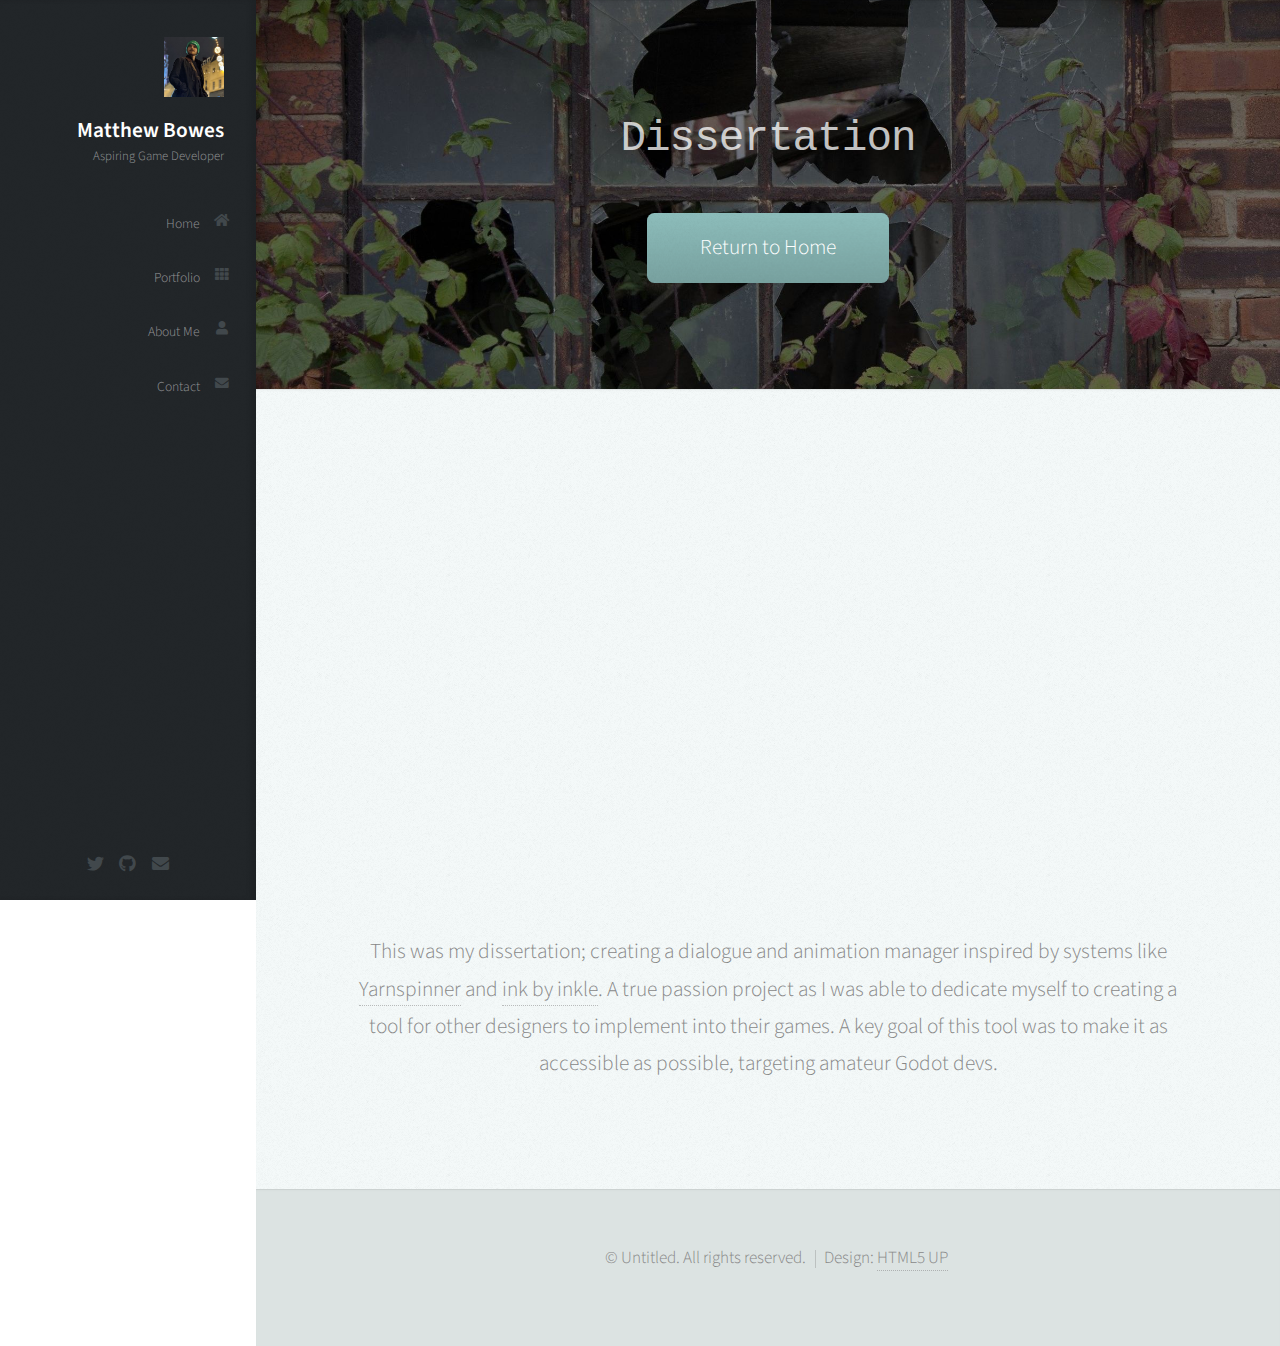
==== Dissertation.html @ f5d25d69 "Added Dissertation and Gamejam pages" ====
<!DOCTYPE HTML>
<!--
	Prologue by HTML5 UP
	html5up.net | @ajlkn
	Free for personal and commercial use under the CCA 3.0 license (html5up.net/license)
-->
<html>
	<head>
		<title>Prologue by HTML5 UP</title>
		<meta charset="utf-8" />
		<meta name="viewport" content="width=device-width, initial-scale=1, user-scalable=no" />
		<link rel="stylesheet" href="assets/css/main.css" />
	</head>
	<body class="is-preload">

		<!-- Header -->
			<div id="header">

				<div class="top">

					<!-- Logo -->
						<div id="logo">
							<span class="image avatar"><img src="images/avatar2.jpg" alt="" /></span>
							<h1 id="title">Matthew Bowes</h1>
							<p>Aspiring Game Developer</p>
						</div>

					<!-- Nav -->
						<nav id="nav">
							<ul>
								<li><a href="index.html" id="top-link"><span class="icon solid fa-home">Home</span></a></li>
								<li><a href="index.html#portfolio" id="portfolio-link"><span class="icon solid fa-th">Portfolio</span></a></li>
								<li><a href="index.html#about" id="about-link"><span class="icon solid fa-user">About Me</span></a></li>
								<li><a href="index.html#contact" id="contact-link"><span class="icon solid fa-envelope">Contact</span></a></li>
							</ul>
						</nav>

				</div>

				<div class="bottom">

					<!-- Social Icons -->
						<ul class="icons">
							<li><a href="https://twitter.com/MattBowes_dev" class="icon brands fa-twitter"><span class="label">Twitter</span></a></li>
							<li><a href="https://github.com/Xenntric" class="icon brands fa-github"><span class="label">Github</span></a></li>
							<li><a href="#contact" class="icon solid fa-envelope"><span class="label">Email</span></a></li>
						</ul>

				</div>

			</div>

		<!-- Main -->
			<div id="main">

				<!-- Intro -->
					<section id="top" class="one dark cover">
						<div class="container">
							
							<header>
								<h2 class="alt">Dissertation</h2>
							</header>
							
							<footer><a href="index.html" class="button">Return to Home</a></footer>

						</div>
					</section>

				<!-- Portfolio -->
					<section id="portfolio" class="two">
						<div class="container">
							<!--
							<header>
								<h2>Portfolio</h2>
							</header>
							-->

							<section id="about" class="three">
								<div class="container">
	
									<!--<a class="image centered"> <img src="images/Dissertation.gif" alt="" /></a>-->
									<div class="youtube-video-container"><iframe src="https://www.youtube.com/embed/N8yoUwoDqts" title="YouTube video player" frameborder="0" allow="accelerometer; autoplay; clipboard-write; encrypted-media; gyroscope; picture-in-picture" allowfullscreen></iframe></div>
									<p>
										This was my dissertation; creating a dialogue and animation manager inspired by systems like 
										<a href="https://yarnspinner.dev">Yarnspinner</a> and <a href="https://www.inklestudios.com/ink/">ink by inkle</a>.
										A true passion project as I was able to dedicate myself to creating a tool for other designers to implement into their games. 
										A key goal of this tool was to make it as accessible as possible, targeting amateur Godot devs.
									</p>
		
								</div>
							</section>
							
							<!--
							<div class="row">
								<div class="col-4 col-12-mobile">
									<article class="item">
										<a href="#" class="image fit"><img src="images/Dissertation.gif" alt="" /></a>
										<header>
											<h3>Dissertation Project</h3>
										</header>
									</article>
									<article class="item">
										<a href="#" class="image fit"><img src="images/Outline.gif" alt="" /></a>
										<header>
											<h3>Train Ride</h3>
										</header>
									</article>
								</div>
								<div class="col-4 col-12-mobile">
									<article class="item">
										<a href="#" class="image fit"><img src="images/mushroomGrow.gif" alt="" /></a>
										<header>
											<h3>Procedural Mushroom Generation</h3>
										</header>
									</article>
									<article class="item">
										<a href="#" class="image fit"><img src="images/Game Jams.gif" alt="" /></a>
										<header>
											<h3>Game Jams</h3>
										</header>
									</article>
								</div>
								<div class="col-4 col-12-mobile">
									<article class="item">
										<a href="#" class="image fit"><img src="images/KojimaWars.gif" alt="" /></a>
										<header>
											<h3>Kojima Wars</h3>
										</header>
									</article>
									<article class="item">
										<a href="#" class="image fit"><img src="images/WIPs.gif" alt="" /></a>
										<header>
											<h3>Works in Progress</h3>
										</header>
									</article>
								</div>
							</div>
							-->
						</div>
					</section>

				<!-- About Me 
					<section id="about" class="three">
						<div class="container">

							<header>
								<h2>About Me</h2>
							</header>

							<a href="#" class="image featured"><img src="images/feature.jpg" alt="" /></a>

							<p>Tincidunt eu elit diam magnis pretium accumsan etiam id urna. Ridiculus
							ultricies curae quis et rhoncus velit. Lobortis elementum aliquet nec vitae
							laoreet eget cubilia quam non etiam odio tincidunt montes. Elementum sem
							parturient nulla quam placerat viverra mauris non cum elit tempus ullamcorper
							dolor. Libero rutrum ut lacinia donec curae mus vel quisque sociis nec
							ornare iaculis.</p>

						</div>
					</section>-->

				<!-- Contact 
					<section id="contact" class="four">
						<div class="container">

							<header>
								<h2>Contact</h2>
							</header>

							<p>If you're interested in contacting me, leave your name, email, and message below and I'll get back to you as soon as possible</p>

							<form method="post" action="#">
								<div class="row">
									<div class="col-6 col-12-mobile"><input type="text" name="name" placeholder="Name" /></div>
									<div class="col-6 col-12-mobile"><input type="text" name="email" placeholder="Email" /></div>
									<div class="col-12">
										<textarea name="message" placeholder="Message"></textarea>
									</div>
									<div class="col-12">
										<input type="submit" value="Send Message" />
									</div>
								</div>
							</form>

						</div>
					</section>-->

			</div>

		<!-- Footer -->
			<div id="footer">

				<!-- Copyright -->
					<ul class="copyright">
						<li>&copy; Untitled. All rights reserved.</li><li>Design: <a href="http://html5up.net">HTML5 UP</a></li>
					</ul>

			</div>

		<!-- Scripts -->
			<script src="assets/js/jquery.min.js"></script>
			<script src="assets/js/jquery.scrolly.min.js"></script>
			<script src="assets/js/jquery.scrollex.min.js"></script>
			<script src="assets/js/browser.min.js"></script>
			<script src="assets/js/breakpoints.min.js"></script>
			<script src="assets/js/util.js"></script>
			<script src="assets/js/main.js"></script>

	</body>
</html>
---- assets/css/main.css ----
@import url("fontawesome-all.min.css");
@import url("https://fonts.googleapis.com/css?family=Source+Sans+Pro:300,300italic,400,600");

/*
	Prologue by HTML5 UP
	html5up.net | @ajlkn
	Free for personal and commercial use under the CCA 3.0 license (html5up.net/license)
*/

html, body, div, span, applet, object,
iframe, h1, h2, h3, h4, h5, h6, p, blockquote,
pre, a, abbr, acronym, address, big, cite,
code, del, dfn, em, img, ins, kbd, q, s, samp,
small, strike, strong, sub, sup, tt, var, b,
u, i, center, dl, dt, dd, ol, ul, li, fieldset,
form, label, legend, table, caption, tbody,
tfoot, thead, tr, th, td, article, aside,
canvas, details, embed, figure, figcaption,
footer, header, hgroup, menu, nav, output, ruby,
section, summary, time, mark, audio, video {
	margin: 0;
	padding: 0;
	border: 0;
	font-size: 100%;
	font: inherit;
	vertical-align: baseline;}

article, aside, details, figcaption, figure,
footer, header, hgroup, menu, nav, section {
	display: block;}

body {
	line-height: 1;
}

ol, ul {
	list-style: none;
}

blockquote, q {
	quotes: none;
}

	blockquote:before, blockquote:after, q:before, q:after {
		content: '';
		content: none;
	}

table {
	border-collapse: collapse;
	border-spacing: 0;
}

body {
	-webkit-text-size-adjust: none;
}

mark {
	background-color: transparent;
	color: inherit;
}

input::-moz-focus-inner {
	border: 0;
	padding: 0;
}

input, select, textarea {
	-moz-appearance: none;
	-webkit-appearance: none;
	-ms-appearance: none;
	appearance: none;
}

/* Basic */

	html {
		box-sizing: border-box;
	}

	*, *:before, *:after {
		box-sizing: inherit;
	}

	body {
		background: #fff;
		font-family: 'Source Sans Pro', sans-serif;
		font-size: 19pt;
		font-weight: 300;
		line-height: 1.75em;
		color: #888;
	}

		body.is-preload *, body.is-preload *:before, body.is-preload *:after {
			-moz-animation: none !important;
			-webkit-animation: none !important;
			-ms-animation: none !important;
			animation: none !important;
			-moz-transition: none !important;
			-webkit-transition: none !important;
			-ms-transition: none !important;
			transition: none !important;
		}

	input, textarea, select {
		font-family: 'Source Sans Pro', sans-serif;
		font-size: 19pt;
		font-weight: 300;
		line-height: 1.75em;
		color: #888;
	}

	h1, h2, h3, h4, h5, h6 {
		font-weight: 300;
		color: #666;
		line-height: 1.5em;
	}

	h1 a, h2 a, h3 a, h4 a, h5 a, h6 a {
		color: inherit;
		text-decoration: none;
	}

		h1 a strong, h2 a strong, h3 a strong, h4 a strong, h5 a strong, h6 a strong {
			color: #333;
		}

	h2 {
		font-size: 2em;
		letter-spacing: -1px;
		color: #333;
	}

		h2.alt {
			font-family: 'Courier New', Courier, monospace;
			color: #888;
		}

			h2.alt strong {
				color: #666;
			}

	h3 {
		font-size: 1.5em;
	}

	header {
		margin: 0 0 2em 0;
	}

		header > p {
			margin: 1em 0 0 0;
		}

	footer {
		margin: 2em 0 0 0;
	}

	strong, b {
		font-weight: 300;
		color: #666;
	}

	em, i {
		font-style: italic;
	}

	a {
		text-decoration: none;
		color: inherit;
		border-bottom: dotted 1px rgba(128, 128, 128, 0.5);
		-moz-transition: color 0.35s ease-in-out, border-bottom-color 0.35s ease-in-out;
		-webkit-transition: color 0.35s ease-in-out, border-bottom-color 0.35s ease-in-out;
		-ms-transition: color 0.35s ease-in-out, border-bottom-color 0.35s ease-in-out;
		transition: color 0.35s ease-in-out, border-bottom-color 0.35s ease-in-out;
		outline: 0;
	}

		a:hover {
			color: #E27689;
			border-bottom-color: rgba(255, 255, 255, 0);
		}

	sub {
		position: relative;
		top: 0.5em;
		font-size: 0.8em;
	}

	sup {
		position: relative;
		top: -0.5em;
		font-size: 0.8em;
	}

	hr {
		border: 0;
		border-top: solid 1px #ddd;
	}

	blockquote {
		border-left: solid 0.5em #ddd;
		padding: 1em 0 1em 2em;
		font-style: italic;
	}

	p, ul, ol, dl, table {
		margin-bottom: 2em;
	}

	br.clear {
		clear: both;
	}

/* Container */

	.container {
		margin: 0 auto;
		max-width: 100%;
		width: 1400px;
	}

		@media screen and (min-width: 961px) and (max-width: 1880px) {

			.container {
				width: 1200px;
			}

		}

		@media screen and (min-width: 961px) and (max-width: 1620px) {

			.container {
				width: 960px;
			}

		}

		@media screen and (min-width: 961px) and (max-width: 1320px) {

			.container {
				width: 100%;
			}

		}

		@media screen and (max-width: 960px) {

			.container {
				width: 100%;
			}

		}

		@media screen and (max-width: 736px) {

			.container {
				width: 100%;
			}

		}

/* Row */

	.row {
		display: flex;
		flex-wrap: wrap;
		box-sizing: border-box;
		align-items: stretch;
	}

		.row > * {
			box-sizing: border-box;
		}

		.row.gtr-uniform > * > :last-child {
			margin-bottom: 0;
		}

		.row.aln-left {
			justify-content: flex-start;
		}

		.row.aln-center {
			justify-content: center;
		}

		.row.aln-right {
			justify-content: flex-end;
		}

		.row.aln-top {
			align-items: flex-start;
		}

		.row.aln-middle {
			align-items: center;
		}

		.row.aln-bottom {
			align-items: flex-end;
		}

		.row > .imp {
			order: -1;
		}

		.row > .col-1 {
			width: 8.33333%;
		}

		.row > .off-1 {
			margin-left: 8.33333%;
		}

		.row > .col-2 {
			width: 16.66667%;
		}

		.row > .off-2 {
			margin-left: 16.66667%;
		}

		.row > .col-3 {
			width: 25%;
		}

		.row > .off-3 {
			margin-left: 25%;
		}

		.row > .col-4 {
			width: 33.33333%;
		}

		.row > .off-4 {
			margin-left: 33.33333%;
		}

		.row > .col-5 {
			width: 41.66667%;
		}

		.row > .off-5 {
			margin-left: 41.66667%;
		}

		.row > .col-6 {
			width: 50%;
		}

		.row > .off-6 {
			margin-left: 50%;
		}

		.row > .col-7 {
			width: 58.33333%;
		}

		.row > .off-7 {
			margin-left: 58.33333%;
		}

		.row > .col-8 {
			width: 66.66667%;
		}

		.row > .off-8 {
			margin-left: 66.66667%;
		}

		.row > .col-9 {
			width: 75%;
		}

		.row > .off-9 {
			margin-left: 75%;
		}

		.row > .col-10 {
			width: 83.33333%;
		}

		.row > .off-10 {
			margin-left: 83.33333%;
		}

		.row > .col-11 {
			width: 91.66667%;
		}

		.row > .off-11 {
			margin-left: 91.66667%;
		}

		.row > .col-12 {
			width: 100%;
		}

		.row > .off-12 {
			margin-left: 100%;
		}

		.row.gtr-0 {
			margin-top: 0px;
			margin-left: 0px;
		}

			.row.gtr-0 > * {
				padding: 0px 0 0 0px;
			}

			.row.gtr-0.gtr-uniform {
				margin-top: 0px;
			}

				.row.gtr-0.gtr-uniform > * {
					padding-top: 0px;
				}

		.row.gtr-25 {
			margin-top: -10px;
			margin-left: -10px;
		}

			.row.gtr-25 > * {
				padding: 10px 0 0 10px;
			}

			.row.gtr-25.gtr-uniform {
				margin-top: -10px;
			}

				.row.gtr-25.gtr-uniform > * {
					padding-top: 10px;
				}

		.row.gtr-50 {
			margin-top: -20px;
			margin-left: -20px;
		}

			.row.gtr-50 > * {
				padding: 20px 0 0 20px;
			}

			.row.gtr-50.gtr-uniform {
				margin-top: -20px;
			}

				.row.gtr-50.gtr-uniform > * {
					padding-top: 20px;
				}

		.row {
			margin-top: -40px;
			margin-left: -40px;
		}

			.row > * {
				padding: 40px 0 0 40px;
			}

			.row.gtr-uniform {
				margin-top: -40px;
			}

				.row.gtr-uniform > * {
					padding-top: 40px;
				}

		.row.gtr-150 {
			margin-top: -60px;
			margin-left: -60px;
		}

			.row.gtr-150 > * {
				padding: 60px 0 0 60px;
			}

			.row.gtr-150.gtr-uniform {
				margin-top: -60px;
			}

				.row.gtr-150.gtr-uniform > * {
					padding-top: 60px;
				}

		.row.gtr-200 {
			margin-top: -80px;
			margin-left: -80px;
		}

			.row.gtr-200 > * {
				padding: 80px 0 0 80px;
			}

			.row.gtr-200.gtr-uniform {
				margin-top: -80px;
			}

				.row.gtr-200.gtr-uniform > * {
					padding-top: 80px;
				}

		@media screen and (min-width: 961px) and (max-width: 1880px) {

			.row {
				display: flex;
				flex-wrap: wrap;
				box-sizing: border-box;
				align-items: stretch;
			}

				.row > * {
					box-sizing: border-box;
				}

				.row.gtr-uniform > * > :last-child {
					margin-bottom: 0;
				}

				.row.aln-left {
					justify-content: flex-start;
				}

				.row.aln-center {
					justify-content: center;
				}

				.row.aln-right {
					justify-content: flex-end;
				}

				.row.aln-top {
					align-items: flex-start;
				}

				.row.aln-middle {
					align-items: center;
				}

				.row.aln-bottom {
					align-items: flex-end;
				}

				.row > .imp-wide {
					order: -1;
				}

				.row > .col-1-wide {
					width: 8.33333%;
				}

				.row > .off-1-wide {
					margin-left: 8.33333%;
				}

				.row > .col-2-wide {
					width: 16.66667%;
				}

				.row > .off-2-wide {
					margin-left: 16.66667%;
				}

				.row > .col-3-wide {
					width: 25%;
				}

				.row > .off-3-wide {
					margin-left: 25%;
				}

				.row > .col-4-wide {
					width: 33.33333%;
				}

				.row > .off-4-wide {
					margin-left: 33.33333%;
				}

				.row > .col-5-wide {
					width: 41.66667%;
				}

				.row > .off-5-wide {
					margin-left: 41.66667%;
				}

				.row > .col-6-wide {
					width: 50%;
				}

				.row > .off-6-wide {
					margin-left: 50%;
				}

				.row > .col-7-wide {
					width: 58.33333%;
				}

				.row > .off-7-wide {
					margin-left: 58.33333%;
				}

				.row > .col-8-wide {
					width: 66.66667%;
				}

				.row > .off-8-wide {
					margin-left: 66.66667%;
				}

				.row > .col-9-wide {
					width: 75%;
				}

				.row > .off-9-wide {
					margin-left: 75%;
				}

				.row > .col-10-wide {
					width: 83.33333%;
				}

				.row > .off-10-wide {
					margin-left: 83.33333%;
				}

				.row > .col-11-wide {
					width: 91.66667%;
				}

				.row > .off-11-wide {
					margin-left: 91.66667%;
				}

				.row > .col-12-wide {
					width: 100%;
				}

				.row > .off-12-wide {
					margin-left: 100%;
				}

				.row.gtr-0 {
					margin-top: 0px;
					margin-left: 0px;
				}

					.row.gtr-0 > * {
						padding: 0px 0 0 0px;
					}

					.row.gtr-0.gtr-uniform {
						margin-top: 0px;
					}

						.row.gtr-0.gtr-uniform > * {
							padding-top: 0px;
						}

				.row.gtr-25 {
					margin-top: -10px;
					margin-left: -10px;
				}

					.row.gtr-25 > * {
						padding: 10px 0 0 10px;
					}

					.row.gtr-25.gtr-uniform {
						margin-top: -10px;
					}

						.row.gtr-25.gtr-uniform > * {
							padding-top: 10px;
						}

				.row.gtr-50 {
					margin-top: -20px;
					margin-left: -20px;
				}

					.row.gtr-50 > * {
						padding: 20px 0 0 20px;
					}

					.row.gtr-50.gtr-uniform {
						margin-top: -20px;
					}

						.row.gtr-50.gtr-uniform > * {
							padding-top: 20px;
						}

				.row {
					margin-top: -40px;
					margin-left: -40px;
				}

					.row > * {
						padding: 40px 0 0 40px;
					}

					.row.gtr-uniform {
						margin-top: -40px;
					}

						.row.gtr-uniform > * {
							padding-top: 40px;
						}

				.row.gtr-150 {
					margin-top: -60px;
					margin-left: -60px;
				}

					.row.gtr-150 > * {
						padding: 60px 0 0 60px;
					}

					.row.gtr-150.gtr-uniform {
						margin-top: -60px;
					}

						.row.gtr-150.gtr-uniform > * {
							padding-top: 60px;
						}

				.row.gtr-200 {
					margin-top: -80px;
					margin-left: -80px;
				}

					.row.gtr-200 > * {
						padding: 80px 0 0 80px;
					}

					.row.gtr-200.gtr-uniform {
						margin-top: -80px;
					}

						.row.gtr-200.gtr-uniform > * {
							padding-top: 80px;
						}

		}

		@media screen and (min-width: 961px) and (max-width: 1620px) {

			.row {
				display: flex;
				flex-wrap: wrap;
				box-sizing: border-box;
				align-items: stretch;
			}

				.row > * {
					box-sizing: border-box;
				}

				.row.gtr-uniform > * > :last-child {
					margin-bottom: 0;
				}

				.row.aln-left {
					justify-content: flex-start;
				}

				.row.aln-center {
					justify-content: center;
				}

				.row.aln-right {
					justify-content: flex-end;
				}

				.row.aln-top {
					align-items: flex-start;
				}

				.row.aln-middle {
					align-items: center;
				}

				.row.aln-bottom {
					align-items: flex-end;
				}

				.row > .imp-normal {
					order: -1;
				}

				.row > .col-1-normal {
					width: 8.33333%;
				}

				.row > .off-1-normal {
					margin-left: 8.33333%;
				}

				.row > .col-2-normal {
					width: 16.66667%;
				}

				.row > .off-2-normal {
					margin-left: 16.66667%;
				}

				.row > .col-3-normal {
					width: 25%;
				}

				.row > .off-3-normal {
					margin-left: 25%;
				}

				.row > .col-4-normal {
					width: 33.33333%;
				}

				.row > .off-4-normal {
					margin-left: 33.33333%;
				}

				.row > .col-5-normal {
					width: 41.66667%;
				}

				.row > .off-5-normal {
					margin-left: 41.66667%;
				}

				.row > .col-6-normal {
					width: 50%;
				}

				.row > .off-6-normal {
					margin-left: 50%;
				}

				.row > .col-7-normal {
					width: 58.33333%;
				}

				.row > .off-7-normal {
					margin-left: 58.33333%;
				}

				.row > .col-8-normal {
					width: 66.66667%;
				}

				.row > .off-8-normal {
					margin-left: 66.66667%;
				}

				.row > .col-9-normal {
					width: 75%;
				}

				.row > .off-9-normal {
					margin-left: 75%;
				}

				.row > .col-10-normal {
					width: 83.33333%;
				}

				.row > .off-10-normal {
					margin-left: 83.33333%;
				}

				.row > .col-11-normal {
					width: 91.66667%;
				}

				.row > .off-11-normal {
					margin-left: 91.66667%;
				}

				.row > .col-12-normal {
					width: 100%;
				}

				.row > .off-12-normal {
					margin-left: 100%;
				}

				.row.gtr-0 {
					margin-top: 0px;
					margin-left: 0px;
				}

					.row.gtr-0 > * {
						padding: 0px 0 0 0px;
					}

					.row.gtr-0.gtr-uniform {
						margin-top: 0px;
					}

						.row.gtr-0.gtr-uniform > * {
							padding-top: 0px;
						}

				.row.gtr-25 {
					margin-top: -10px;
					margin-left: -10px;
				}

					.row.gtr-25 > * {
						padding: 10px 0 0 10px;
					}

					.row.gtr-25.gtr-uniform {
						margin-top: -10px;
					}

						.row.gtr-25.gtr-uniform > * {
							padding-top: 10px;
						}

				.row.gtr-50 {
					margin-top: -20px;
					margin-left: -20px;
				}

					.row.gtr-50 > * {
						padding: 20px 0 0 20px;
					}

					.row.gtr-50.gtr-uniform {
						margin-top: -20px;
					}

						.row.gtr-50.gtr-uniform > * {
							padding-top: 20px;
						}

				.row {
					margin-top: -40px;
					margin-left: -40px;
				}

					.row > * {
						padding: 40px 0 0 40px;
					}

					.row.gtr-uniform {
						margin-top: -40px;
					}

						.row.gtr-uniform > * {
							padding-top: 40px;
						}

				.row.gtr-150 {
					margin-top: -60px;
					margin-left: -60px;
				}

					.row.gtr-150 > * {
						padding: 60px 0 0 60px;
					}

					.row.gtr-150.gtr-uniform {
						margin-top: -60px;
					}

						.row.gtr-150.gtr-uniform > * {
							padding-top: 60px;
						}

				.row.gtr-200 {
					margin-top: -80px;
					margin-left: -80px;
				}

					.row.gtr-200 > * {
						padding: 80px 0 0 80px;
					}

					.row.gtr-200.gtr-uniform {
						margin-top: -80px;
					}

						.row.gtr-200.gtr-uniform > * {
							padding-top: 80px;
						}

		}

		@media screen and (min-width: 961px) and (max-width: 1320px) {

			.row {
				display: flex;
				flex-wrap: wrap;
				box-sizing: border-box;
				align-items: stretch;
			}

				.row > * {
					box-sizing: border-box;
				}

				.row.gtr-uniform > * > :last-child {
					margin-bottom: 0;
				}

				.row.aln-left {
					justify-content: flex-start;
				}

				.row.aln-center {
					justify-content: center;
				}

				.row.aln-right {
					justify-content: flex-end;
				}

				.row.aln-top {
					align-items: flex-start;
				}

				.row.aln-middle {
					align-items: center;
				}

				.row.aln-bottom {
					align-items: flex-end;
				}

				.row > .imp-narrow {
					order: -1;
				}

				.row > .col-1-narrow {
					width: 8.33333%;
				}

				.row > .off-1-narrow {
					margin-left: 8.33333%;
				}

				.row > .col-2-narrow {
					width: 16.66667%;
				}

				.row > .off-2-narrow {
					margin-left: 16.66667%;
				}

				.row > .col-3-narrow {
					width: 25%;
				}

				.row > .off-3-narrow {
					margin-left: 25%;
				}

				.row > .col-4-narrow {
					width: 33.33333%;
				}

				.row > .off-4-narrow {
					margin-left: 33.33333%;
				}

				.row > .col-5-narrow {
					width: 41.66667%;
				}

				.row > .off-5-narrow {
					margin-left: 41.66667%;
				}

				.row > .col-6-narrow {
					width: 50%;
				}

				.row > .off-6-narrow {
					margin-left: 50%;
				}

				.row > .col-7-narrow {
					width: 58.33333%;
				}

				.row > .off-7-narrow {
					margin-left: 58.33333%;
				}

				.row > .col-8-narrow {
					width: 66.66667%;
				}

				.row > .off-8-narrow {
					margin-left: 66.66667%;
				}

				.row > .col-9-narrow {
					width: 75%;
				}

				.row > .off-9-narrow {
					margin-left: 75%;
				}

				.row > .col-10-narrow {
					width: 83.33333%;
				}

				.row > .off-10-narrow {
					margin-left: 83.33333%;
				}

				.row > .col-11-narrow {
					width: 91.66667%;
				}

				.row > .off-11-narrow {
					margin-left: 91.66667%;
				}

				.row > .col-12-narrow {
					width: 100%;
				}

				.row > .off-12-narrow {
					margin-left: 100%;
				}

				.row.gtr-0 {
					margin-top: 0px;
					margin-left: 0px;
				}

					.row.gtr-0 > * {
						padding: 0px 0 0 0px;
					}

					.row.gtr-0.gtr-uniform {
						margin-top: 0px;
					}

						.row.gtr-0.gtr-uniform > * {
							padding-top: 0px;
						}

				.row.gtr-25 {
					margin-top: -5px;
					margin-left: -5px;
				}

					.row.gtr-25 > * {
						padding: 5px 0 0 5px;
					}

					.row.gtr-25.gtr-uniform {
						margin-top: -5px;
					}

						.row.gtr-25.gtr-uniform > * {
							padding-top: 5px;
						}

				.row.gtr-50 {
					margin-top: -10px;
					margin-left: -10px;
				}

					.row.gtr-50 > * {
						padding: 10px 0 0 10px;
					}

					.row.gtr-50.gtr-uniform {
						margin-top: -10px;
					}

						.row.gtr-50.gtr-uniform > * {
							padding-top: 10px;
						}

				.row {
					margin-top: -20px;
					margin-left: -20px;
				}

					.row > * {
						padding: 20px 0 0 20px;
					}

					.row.gtr-uniform {
						margin-top: -20px;
					}

						.row.gtr-uniform > * {
							padding-top: 20px;
						}

				.row.gtr-150 {
					margin-top: -30px;
					margin-left: -30px;
				}

					.row.gtr-150 > * {
						padding: 30px 0 0 30px;
					}

					.row.gtr-150.gtr-uniform {
						margin-top: -30px;
					}

						.row.gtr-150.gtr-uniform > * {
							padding-top: 30px;
						}

				.row.gtr-200 {
					margin-top: -40px;
					margin-left: -40px;
				}

					.row.gtr-200 > * {
						padding: 40px 0 0 40px;
					}

					.row.gtr-200.gtr-uniform {
						margin-top: -40px;
					}

						.row.gtr-200.gtr-uniform > * {
							padding-top: 40px;
						}

		}

		@media screen and (max-width: 960px) {

			.row {
				display: flex;
				flex-wrap: wrap;
				box-sizing: border-box;
				align-items: stretch;
			}

				.row > * {
					box-sizing: border-box;
				}

				.row.gtr-uniform > * > :last-child {
					margin-bottom: 0;
				}

				.row.aln-left {
					justify-content: flex-start;
				}

				.row.aln-center {
					justify-content: center;
				}

				.row.aln-right {
					justify-content: flex-end;
				}

				.row.aln-top {
					align-items: flex-start;
				}

				.row.aln-middle {
					align-items: center;
				}

				.row.aln-bottom {
					align-items: flex-end;
				}

				.row > .imp-narrower {
					order: -1;
				}

				.row > .col-1-narrower {
					width: 8.33333%;
				}

				.row > .off-1-narrower {
					margin-left: 8.33333%;
				}

				.row > .col-2-narrower {
					width: 16.66667%;
				}

				.row > .off-2-narrower {
					margin-left: 16.66667%;
				}

				.row > .col-3-narrower {
					width: 25%;
				}

				.row > .off-3-narrower {
					margin-left: 25%;
				}

				.row > .col-4-narrower {
					width: 33.33333%;
				}

				.row > .off-4-narrower {
					margin-left: 33.33333%;
				}

				.row > .col-5-narrower {
					width: 41.66667%;
				}

				.row > .off-5-narrower {
					margin-left: 41.66667%;
				}

				.row > .col-6-narrower {
					width: 50%;
				}

				.row > .off-6-narrower {
					margin-left: 50%;
				}

				.row > .col-7-narrower {
					width: 58.33333%;
				}

				.row > .off-7-narrower {
					margin-left: 58.33333%;
				}

				.row > .col-8-narrower {
					width: 66.66667%;
				}

				.row > .off-8-narrower {
					margin-left: 66.66667%;
				}

				.row > .col-9-narrower {
					width: 75%;
				}

				.row > .off-9-narrower {
					margin-left: 75%;
				}

				.row > .col-10-narrower {
					width: 83.33333%;
				}

				.row > .off-10-narrower {
					margin-left: 83.33333%;
				}

				.row > .col-11-narrower {
					width: 91.66667%;
				}

				.row > .off-11-narrower {
					margin-left: 91.66667%;
				}

				.row > .col-12-narrower {
					width: 100%;
				}

				.row > .off-12-narrower {
					margin-left: 100%;
				}

				.row.gtr-0 {
					margin-top: 0px;
					margin-left: 0px;
				}

					.row.gtr-0 > * {
						padding: 0px 0 0 0px;
					}

					.row.gtr-0.gtr-uniform {
						margin-top: 0px;
					}

						.row.gtr-0.gtr-uniform > * {
							padding-top: 0px;
						}

				.row.gtr-25 {
					margin-top: -5px;
					margin-left: -5px;
				}

					.row.gtr-25 > * {
						padding: 5px 0 0 5px;
					}

					.row.gtr-25.gtr-uniform {
						margin-top: -5px;
					}

						.row.gtr-25.gtr-uniform > * {
							padding-top: 5px;
						}

				.row.gtr-50 {
					margin-top: -10px;
					margin-left: -10px;
				}

					.row.gtr-50 > * {
						padding: 10px 0 0 10px;
					}

					.row.gtr-50.gtr-uniform {
						margin-top: -10px;
					}

						.row.gtr-50.gtr-uniform > * {
							padding-top: 10px;
						}

				.row {
					margin-top: -20px;
					margin-left: -20px;
				}

					.row > * {
						padding: 20px 0 0 20px;
					}

					.row.gtr-uniform {
						margin-top: -20px;
					}

						.row.gtr-uniform > * {
							padding-top: 20px;
						}

				.row.gtr-150 {
					margin-top: -30px;
					margin-left: -30px;
				}

					.row.gtr-150 > * {
						padding: 30px 0 0 30px;
					}

					.row.gtr-150.gtr-uniform {
						margin-top: -30px;
					}

						.row.gtr-150.gtr-uniform > * {
							padding-top: 30px;
						}

				.row.gtr-200 {
					margin-top: -40px;
					margin-left: -40px;
				}

					.row.gtr-200 > * {
						padding: 40px 0 0 40px;
					}

					.row.gtr-200.gtr-uniform {
						margin-top: -40px;
					}

						.row.gtr-200.gtr-uniform > * {
							padding-top: 40px;
						}

		}

		@media screen and (max-width: 736px) {

			.row {
				display: flex;
				flex-wrap: wrap;
				box-sizing: border-box;
				align-items: stretch;
			}

				.row > * {
					box-sizing: border-box;
				}

				.row.gtr-uniform > * > :last-child {
					margin-bottom: 0;
				}

				.row.aln-left {
					justify-content: flex-start;
				}

				.row.aln-center {
					justify-content: center;
				}

				.row.aln-right {
					justify-content: flex-end;
				}

				.row.aln-top {
					align-items: flex-start;
				}

				.row.aln-middle {
					align-items: center;
				}

				.row.aln-bottom {
					align-items: flex-end;
				}

				.row > .imp-mobile {
					order: -1;
				}

				.row > .col-1-mobile {
					width: 8.33333%;
				}

				.row > .off-1-mobile {
					margin-left: 8.33333%;
				}

				.row > .col-2-mobile {
					width: 16.66667%;
				}

				.row > .off-2-mobile {
					margin-left: 16.66667%;
				}

				.row > .col-3-mobile {
					width: 25%;
				}

				.row > .off-3-mobile {
					margin-left: 25%;
				}

				.row > .col-4-mobile {
					width: 33.33333%;
				}

				.row > .off-4-mobile {
					margin-left: 33.33333%;
				}

				.row > .col-5-mobile {
					width: 41.66667%;
				}

				.row > .off-5-mobile {
					margin-left: 41.66667%;
				}

				.row > .col-6-mobile {
					width: 50%;
				}

				.row > .off-6-mobile {
					margin-left: 50%;
				}

				.row > .col-7-mobile {
					width: 58.33333%;
				}

				.row > .off-7-mobile {
					margin-left: 58.33333%;
				}

				.row > .col-8-mobile {
					width: 66.66667%;
				}

				.row > .off-8-mobile {
					margin-left: 66.66667%;
				}

				.row > .col-9-mobile {
					width: 75%;
				}

				.row > .off-9-mobile {
					margin-left: 75%;
				}

				.row > .col-10-mobile {
					width: 83.33333%;
				}

				.row > .off-10-mobile {
					margin-left: 83.33333%;
				}

				.row > .col-11-mobile {
					width: 91.66667%;
				}

				.row > .off-11-mobile {
					margin-left: 91.66667%;
				}

				.row > .col-12-mobile {
					width: 100%;
				}

				.row > .off-12-mobile {
					margin-left: 100%;
				}

				.row.gtr-0 {
					margin-top: 0px;
					margin-left: 0px;
				}

					.row.gtr-0 > * {
						padding: 0px 0 0 0px;
					}

					.row.gtr-0.gtr-uniform {
						margin-top: 0px;
					}

						.row.gtr-0.gtr-uniform > * {
							padding-top: 0px;
						}

				.row.gtr-25 {
					margin-top: -5px;
					margin-left: -5px;
				}

					.row.gtr-25 > * {
						padding: 5px 0 0 5px;
					}

					.row.gtr-25.gtr-uniform {
						margin-top: -5px;
					}

						.row.gtr-25.gtr-uniform > * {
							padding-top: 5px;
						}

				.row.gtr-50 {
					margin-top: -10px;
					margin-left: -10px;
				}

					.row.gtr-50 > * {
						padding: 10px 0 0 10px;
					}

					.row.gtr-50.gtr-uniform {
						margin-top: -10px;
					}

						.row.gtr-50.gtr-uniform > * {
							padding-top: 10px;
						}

				.row {
					margin-top: -20px;
					margin-left: -20px;
				}

					.row > * {
						padding: 20px 0 0 20px;
					}

					.row.gtr-uniform {
						margin-top: -20px;
					}

						.row.gtr-uniform > * {
							padding-top: 20px;
						}

				.row.gtr-150 {
					margin-top: -30px;
					margin-left: -30px;
				}

					.row.gtr-150 > * {
						padding: 30px 0 0 30px;
					}

					.row.gtr-150.gtr-uniform {
						margin-top: -30px;
					}

						.row.gtr-150.gtr-uniform > * {
							padding-top: 30px;
						}

				.row.gtr-200 {
					margin-top: -40px;
					margin-left: -40px;
				}

					.row.gtr-200 > * {
						padding: 40px 0 0 40px;
					}

					.row.gtr-200.gtr-uniform {
						margin-top: -40px;
					}

						.row.gtr-200.gtr-uniform > * {
							padding-top: 40px;
						}

		}

/* Sections/Article */

	section, article {
		margin-bottom: 3em;
	}

		section > :last-child,
		section > .container, section:last-child, article > :last-child,
		article > .container, article:last-child {
			margin-bottom: 0;
		}

		.row > section, .row > article {
			margin-bottom: 0;
		}

/* Image */

	.image {
		display: inline-block;
		border: 0;
	}

		.image img {
			display: block;
			width: 100%;
		}

		.image.avatar {
			width: 60px;
			height: 60px;
			background: #f00;
		}

			.image.avatar48 img {
				width: 48px;
				height: 48px;
			}

		.image.fit {
			display: block;
			width: 100%;
		}

		.image.featured {
			display: block;
			width: 100%;
			
			justify-content: center;
		}

		.image.left {
			float: left;
			margin: 0 2em 2em 0;
		}

		.image.centered {
			display: block;
			margin: 0 0 2em 0;
		}

			.image.centered img {
				margin: 0 auto;
				width: auto;
			}
		
/* Video */
	.youtube-video-container {
		position: relative;
		overflow: hidden;
		width: 100%;
	}
	
	.youtube-video-container::after {
		display: block;
		content: "";
		padding-top: 56.25%;
	}
	
	.youtube-video-container iframe {
		position: absolute;
		top: 0;
		left: 0;
		width: 100%;
		height: 100%;
	}

/* List */

	ul {
		list-style: disc;
		padding-left: 1em;
	}

		ul li {
			padding-left: 0.5em;
		}

	ol {
		list-style: decimal;
		padding-left: 1.25em;
	}

		ol li {
			padding-left: 0.25em;
		}

/* Icons */

	ul.icons {
		cursor: default;
		list-style: none;
		padding-left: 0;
	}

		ul.icons li {
			display: inline-block;
			padding-left: 0;
		}

		ul.icons a {
			display: inline-block;
			width: 2em;
			height: 2em;
			line-height: 2em;
			text-align: center;
			border: 0;
		}

/* Form */

	form label {
		display: block;
		text-align: left;
		margin-bottom: 0.5em;
	}

	form input[type="text"],
	form input[type="email"],
	form input[type="password"],
	form select,
	form textarea {
		position: relative;
		-webkit-appearance: none;
		display: block;
		border: 0;
		outline: 0;
		background: #fff;
		background: rgba(255, 255, 255, 0.75);
		width: 100%;
		border-radius: 0.35em;
		padding: 0.75em 1em 0.75em 1em;
		box-shadow: inset 0 0.1em 0.1em 0 rgba(0, 0, 0, 0.05);
		border: solid 1px rgba(0, 0, 0, 0.15);
		-moz-transition: all 0.35s ease-in-out;
		-webkit-transition: all 0.35s ease-in-out;
		-ms-transition: all 0.35s ease-in-out;
		transition: all 0.35s ease-in-out;
	}

		form input[type="text"]:focus,
		form input[type="email"]:focus,
		form input[type="password"]:focus,
		form select:focus,
		form textarea:focus {
			box-shadow: 0 0 2px 1px #8ebebc;
			background: #fff;
		}

	form input[type="text"],
	form input[type="email"],
	form input[type="password"],
	form select {
		line-height: 1.25em;
	}

	form textarea {
		min-height: 14em;
	}

	form ::-webkit-input-placeholder {
		color: #555 !important;
	}

	form :-moz-placeholder {
		color: #555 !important;
	}

	form ::-moz-placeholder {
		color: #555 !important;
	}

	form :-ms-input-placeholder {
		color: #555 !important;
	}

	form ::-moz-focus-inner {
		border: 0;
	}

/* Table */

	table {
		width: 100%;
		text-align: left;
	}

		table tbody tr:nth-child(2n+2) {
			background: #f4f4f4;
		}

		table td {
			padding: 0.5em 1em 0.5em 1em;
		}

		table th {
			text-align: left;
			padding: 0.5em 1em 0.5em 1em;
			color: #fff;
			background: #222729 url("images/overlay.png");
		}

		table thead {
			background: #444;
			color: #fff;
		}

		table tfoot {
			background: #eee;
		}

/* Button */

	input[type="button"],
	input[type="submit"],
	input[type="reset"],
	button,
	.button {
		position: relative;
		display: inline-block;
		border-radius: 0.35em;
		color: #fff !important;
		text-decoration: none;
		padding: 0.75em 2.5em 0.75em 2.5em;
		background-color: #8ebebc;
		border: 0;
		cursor: pointer;
		background-image: -moz-linear-gradient(top, rgba(0, 0, 0, 0), rgba(0, 0, 0, 0.15)), url("images/overlay.png");
		background-image: -webkit-linear-gradient(top, rgba(0, 0, 0, 0), rgba(0, 0, 0, 0.15)), url("images/overlay.png");
		background-image: -ms-linear-gradient(top, rgba(0, 0, 0, 0), rgba(0, 0, 0, 0.15)), url("images/overlay.png");
		background-image: linear-gradient(top, rgba(0, 0, 0, 0), rgba(0, 0, 0, 0.15)), url("images/overlay.png");
		-moz-transition: background-color 0.35s ease-in-out;
		-webkit-transition: background-color 0.35s ease-in-out;
		-ms-transition: background-color 0.35s ease-in-out;
		transition: background-color 0.35s ease-in-out;
	}

		input[type="button"]:hover,
		input[type="submit"]:hover,
		input[type="reset"]:hover,
		button:hover,
		.button:hover {
			background-color: #9ececc;
		}

		input[type="button"]:active,
		input[type="submit"]:active,
		input[type="reset"]:active,
		button:active,
		.button:active {
			background-color: #7eaeac;
		}

/* Item */

	.item {
		box-shadow: 0 0.05em 0.15em 0 rgba(0, 0, 0, 0.05);
		margin-bottom: 40px;
	}

		.item header {
			background: #fff;
			margin: 0;
			padding: 1em 0 1em 0;
			font-size: 0.8em;
		}

			.item header h3 {
				font-size: 1em;
			}

/* Icons */

	.icon {
		text-decoration: none;
		text-decoration: none;
	}

		.icon:before {
			-moz-osx-font-smoothing: grayscale;
			-webkit-font-smoothing: antialiased;
			display: inline-block;
			font-style: normal;
			font-variant: normal;
			text-rendering: auto;
			line-height: 1;
			text-transform: none !important;
			font-family: 'Font Awesome 5 Free';
			font-weight: 400;
		}

		.icon:before {
			line-height: inherit;
		}

		.icon > .label {
			display: none;
		}

		.icon.solid:before {
			font-weight: 900;
		}

		.icon.brands:before {
			font-family: 'Font Awesome 5 Brands';
		}

/* Header */

	#header {
		display: -moz-flex;
		display: -webkit-flex;
		display: -ms-flex;
		display: flex;
		
		-moz-flex-direction: column;
		-webkit-flex-direction: column;
		-ms-flex-direction: column;
		flex-direction: column;
		-moz-justify-content: space-between;
		-webkit-justify-content: space-between;
		-ms-justify-content: space-between;
		justify-content: space-between;
		background: #222629 url("images/overlay.png");
		box-shadow: inset -0.25em 0 0.25em 0 rgba(0, 0, 0, 0.1);
		color: #fff;
		height: 100%;
		left: 0;
		overflow-y: auto;
		position: fixed;
		text-align: right;
		top: 0;
		width: 375px;
	}

		#header .top {
			-moz-flex-grow: 1;
			-webkit-flex-grow: 1;
			-ms-flex-grow: 1;
			flex-grow: 1;
		}

		#header .bottom {
			-moz-flex-shrink: 0;
			-webkit-flex-shrink: 0;
			-ms-flex-shrink: 0;
			flex-shrink: 0;
			padding: 1.5em 0 0.75em 0;
		}

			#header .bottom > :last-child {
				margin-bottom: 0;
			}

		#header .icons {
			font-size: 0.8em;
			text-align: center;
		}

			#header .icons a {
				color: #41484c;
				-moz-transition: color 0.35s ease-in-out;
				-webkit-transition: color 0.35s ease-in-out;
				-ms-transition: color 0.35s ease-in-out;
				transition: color 0.35s ease-in-out;
			}

				#header .icons a:hover {
					color: #fff;
				}

	#logo {
		position: relative;
		margin: 1.75em 1.5em 1.5em 1.5em;
		min-height: 48px;
		cursor: default;
	}

		#logo h1 {
			position: relative;
			color: #fff;
			font-weight: 600;
			font-size: 1em;
			line-height: 1em;
		}

		#logo p {
			position: relative;
			display: block;
			font-size: 0.6em;
			color: rgba(255, 255, 255, 0.5);
			line-height: 1.25em;
			margin: 0.5em 0 0 0;
		}

		#logo .image {
			position: absolute;
			left: 0;
			top: 0;
		}

	#nav ul {
		list-style: none;
		padding-left: 0;
		margin-bottom: 0;
	}

		#nav ul li {
			padding-left: 0;
		}

			#nav ul li a {
				display: block;
				padding: 0.5em 1.5em 0.5em 1.5em;
				color: rgba(255, 255, 255, 0.5);
				text-decoration: none;
				outline: 0;
				border: 0;
				-moz-transition: none;
				-webkit-transition: none;
				-ms-transition: none;
				transition: none;
			}

				#nav ul li a span {
					position: relative;
					display: block;
					font-size: 0.8em;
				}

					#nav ul li a span:before {
						position: absolute;
						left: 0;
						color: #41484c;
						text-align: center;
						width: 1.25em;
						line-height: 1.75em;
					}

				#nav ul li a.active {
					background: rgba(0, 0, 0, 0.15);
					box-shadow: inset 0 0 0.25em 0 rgba(0, 0, 0, 0.125);
					color: #fff;
				}

					#nav ul li a.active span:before {
						color: #e27689;
					}

/* Footer */

	#footer {
		margin-left: 375px;
		text-align: center;
		background-color: #dce3e2;
		padding: 3em 0 4em 0;
		box-shadow: inset 0 1px 0 0 rgba(0, 0, 0, 0.05), inset 0 0.1em 0.1em 0 rgba(0, 0, 0, 0.025);
		font-size: 0.8em;
	}

		#footer .copyright {
			cursor: default;
			margin: 0;
		}

			#footer .copyright li {
				display: inline-block;
				line-height: 1em;
				border-left: solid 1px rgba(128, 128, 128, 0.35);
				padding: 0 0 0 0.5em;
				margin: 0 0 0 0.5em;
			}

				#footer .copyright li:first-child {
					border-left: 0;
					padding-left: 0;
					margin-left: 0;
				}

/* Main */

	#main {
		margin-left: 375px;
	}

		#main > section {
			margin: 0;
			overflow: hidden;
			padding: 4em 0;
			box-shadow: inset 0 1px 0 0 rgba(0, 0, 0, 0.05), inset 0 0.1em 0.1em 0 rgba(0, 0, 0, 0.025);
			text-align: center;
			background-image: url("images/overlay.png");
		}

			#main > section.dark {
				color: #ddd;
				color: rgba(255, 255, 255, 0.75);
			}

				#main > section.dark h2, #main > section.dark h3, #main > section.dark h4, #main > section.dark h5, #main > section.dark h6 {
					color: inherit;
				}

				#main > section.dark strong {
					color: #fff;
					border-color: inherit;
				}

				#main > section.dark a {
					color: #fff;
					border-color: inherit;
				}

					#main > section.dark a:hover {
						border-bottom-color: rgba(255, 255, 255, 0);
					}

			#main > section.cover {
				padding: 10em 0;
				background-size: cover;
				background-position: center center;
			}

			#main > section.one {
				background-color: #81918E;
				width: auto;
				height: auto;
				background-image: url("../../images/replacementBanner.jpg");
			}

			#main > section.two {
				background-color: #f5fafa;
			}

			#main > section.three {
				background-color: #ecf1f1;
			}

			#main > section.four {
				background-color: #e8edec;
			}

/* Wide */

	@media screen and (min-width: 961px) and (max-width: 1880px) {

		/* Basic */

			body, input, textarea, select {
				font-size: 17pt;
			}

		/* Header */

			#header {
				width: 300px;
			}

		/* Footer */

			#footer {
				margin-left: 300px;
			}

		/* Main */

			#main {
				margin-left: 300px;
			}

	}

/* Normal */

	@media screen and (min-width: 961px) and (max-width: 1620px) {

		/* Main */

			#main > section {
				padding: 3em 0;
			}

			#main section.cover {
				padding: 5em 0;
			}

	}

/* Narrow */

	@media screen and (min-width: 961px) and (max-width: 1320px) {

		/* Basic */

			body, input, textarea, select {
				font-size: 16pt;
			}

			.container {
				padding: 0 2em 0 2em;
			}

		/* Icons */

			ul.icons li a {
				width: 1.75em;
			}

		/* Item */

			.item {
				margin-bottom: 20px;
			}

		/* Header */

			#header {
				width: 20%;
			}

			#logo .image {
				position: relative;
				margin: 0 0 0.5em 0;
			}

			#nav ul li a {
				font-size: 0.8em;
				padding-top: 0.5em;
				padding-bottom: 0.5em;
			}

				#nav ul li a span {
					padding-right: 2.25em;
				}

					#nav ul li a span:before {
						left: 100%;
						margin-left: -1.25em;
						line-height: 2.25em;
					}

		/* Footer */

			#footer {
				margin-left: 20%;
			}

		/* Main */

			#main {
				margin-left: 20%;
			}

	}

/* Narrower */

	#headerToggle {
		display: none;
	}

	@media screen and (max-width: 960px) {

		/* Basic */

			html, body {
				overflow-x: hidden;
			}

			body, input, textarea, select {
				font-size: 16pt;
			}

			header br {
				display: none;
			}

			.container {
				padding: 0 2em 0 2em;
			}

		/* Item */

			.item {
				margin-bottom: 15px;
			}

		/* Icons */

			ul.icons a {
				width: 1.75em;
				font-size: 1.25em;
			}

		/* Header */

			#header {
				-moz-backface-visibility: hidden;
				-webkit-backface-visibility: hidden;
				-ms-backface-visibility: hidden;
				backface-visibility: hidden;
				-moz-transform: translateX(-275px);
				-webkit-transform: translateX(-275px);
				-ms-transform: translateX(-275px);
				transform: translateX(-275px);
				-moz-transition: -moz-transform 0.5s ease;
				-webkit-transition: -webkit-transform 0.5s ease;
				-ms-transition: -ms-transform 0.5s ease;
				transition: transform 0.5s ease;
				-webkit-overflow-scrolling: touch;
				display: block;
				height: 100%;
				left: 0;
				overflow-y: auto;
				position: fixed;
				top: 0;
				width: 275px;
				z-index: 10002;
				width: 275px;
				background: #222729 url("images/overlay.png");
				box-shadow: inset -0.25em 0 0.25em 0 rgba(0, 0, 0, 0.125);
			}

				#header .top {
					position: relative;
				}

				#header .bottom {
					border-top: solid 1px rgba(255, 255, 255, 0.05);
					box-shadow: 0 -1px 0 0 rgba(0, 0, 0, 0.15);
					padding-top: 2em;
					margin-top: 2em;
					position: relative;
				}

			#logo {
				margin: 1.5em 1.25em 1.25em 1.25em;
			}

			#nav ul li a {
				padding: 0.5em 1.25em 0.5em 1.25em;
			}

			#headerToggle {
				-moz-backface-visibility: hidden;
				-webkit-backface-visibility: hidden;
				-ms-backface-visibility: hidden;
				backface-visibility: hidden;
				-moz-transition: -moz-transform 0.5s ease;
				-webkit-transition: -webkit-transform 0.5s ease;
				-ms-transition: -ms-transform 0.5s ease;
				transition: transform 0.5s ease;
				display: block;
				height: 2.25em;
				left: 0;
				position: fixed;
				top: 0;
				width: 3.25em;
				z-index: 10001;
			}

				#headerToggle .toggle {
					text-decoration: none;
					position: absolute;
					left: 0;
					top: 0;
					width: 100%;
					height: 100%;
					outline: 0;
					border: 0;
				}

					#headerToggle .toggle:before {
						-moz-osx-font-smoothing: grayscale;
						-webkit-font-smoothing: antialiased;
						display: inline-block;
						font-style: normal;
						font-variant: normal;
						text-rendering: auto;
						line-height: 1;
						text-transform: none !important;
						font-family: 'Font Awesome 5 Free';
						font-weight: 900;
						
					}

					#headerToggle .toggle:before {
						text-decoration: none;
						content: '\f0c9';
						color: #fff;
						font-size: 18px;
						background: rgba(128, 136, 144, 0.5);
						border-radius: 0.35em;
						text-align: center;
						position: absolute;
						left: 0.5em;
						top: 0.5em;
						display: block;
						width: 3.25em;
						height: 2.25em;
						line-height: 2.25em;
					}

			body.header-visible #main {
				-moz-transform: translateX(275px);
				-webkit-transform: translateX(275px);
				-ms-transform: translateX(275px);
				transform: translateX(275px);
			}

			body.header-visible #headerToggle {
				-moz-transform: translateX(275px);
				-webkit-transform: translateX(275px);
				-ms-transform: translateX(275px);
				transform: translateX(275px);
			}

			body.header-visible #header {
				-moz-transform: translateX(0);
				-webkit-transform: translateX(0);
				-ms-transform: translateX(0);
				transform: translateX(0);
			}

		/* Footer */

			#footer {
				margin-left: 0;
			}

		/* Main */

			#main {
				-moz-backface-visibility: hidden;
				-webkit-backface-visibility: hidden;
				-ms-backface-visibility: hidden;
				backface-visibility: hidden;
				-moz-transition: -moz-transform 0.5s ease;
				-webkit-transition: -webkit-transform 0.5s ease;
				-ms-transition: -ms-transform 0.5s ease;
				transition: transform 0.5s ease;
				padding-bottom: 1px;
				margin-left: 0;
			}

				#main > section {
					padding: 3em 0;
				}

				#main section.cover {
					padding: 4em 0;
				}

	}

/* Mobile */

	@media screen and (max-width: 736px) {

		/* Basic */

			body, input, textarea, select {
				font-size: 14pt;
			}

			h2 {
				font-size: 1.5em;
				letter-spacing: 0;
				font-weight: 300;
			}

			.container {
				padding: 0 15px 0 15px;
			}

		/* List */

			ul.icons a {
				width: 2em;
				font-size: 1.25em;
			}

		/* Main */

			#main > section {
				padding: 2em 0;
			}

			#main section.cover {
				padding: 4em 0em;
			}

				#main section.cover header {
					padding: 0 1em;
				}

		/* Footer */

			#footer .copyright li {
				display: block;
				line-height: 1.25em;
				border: 0;
				padding: 0;
				margin: 1em 0 0 0;
			}

				#footer .copyright li:first-child {
					margin-top: 0;
				}

	}
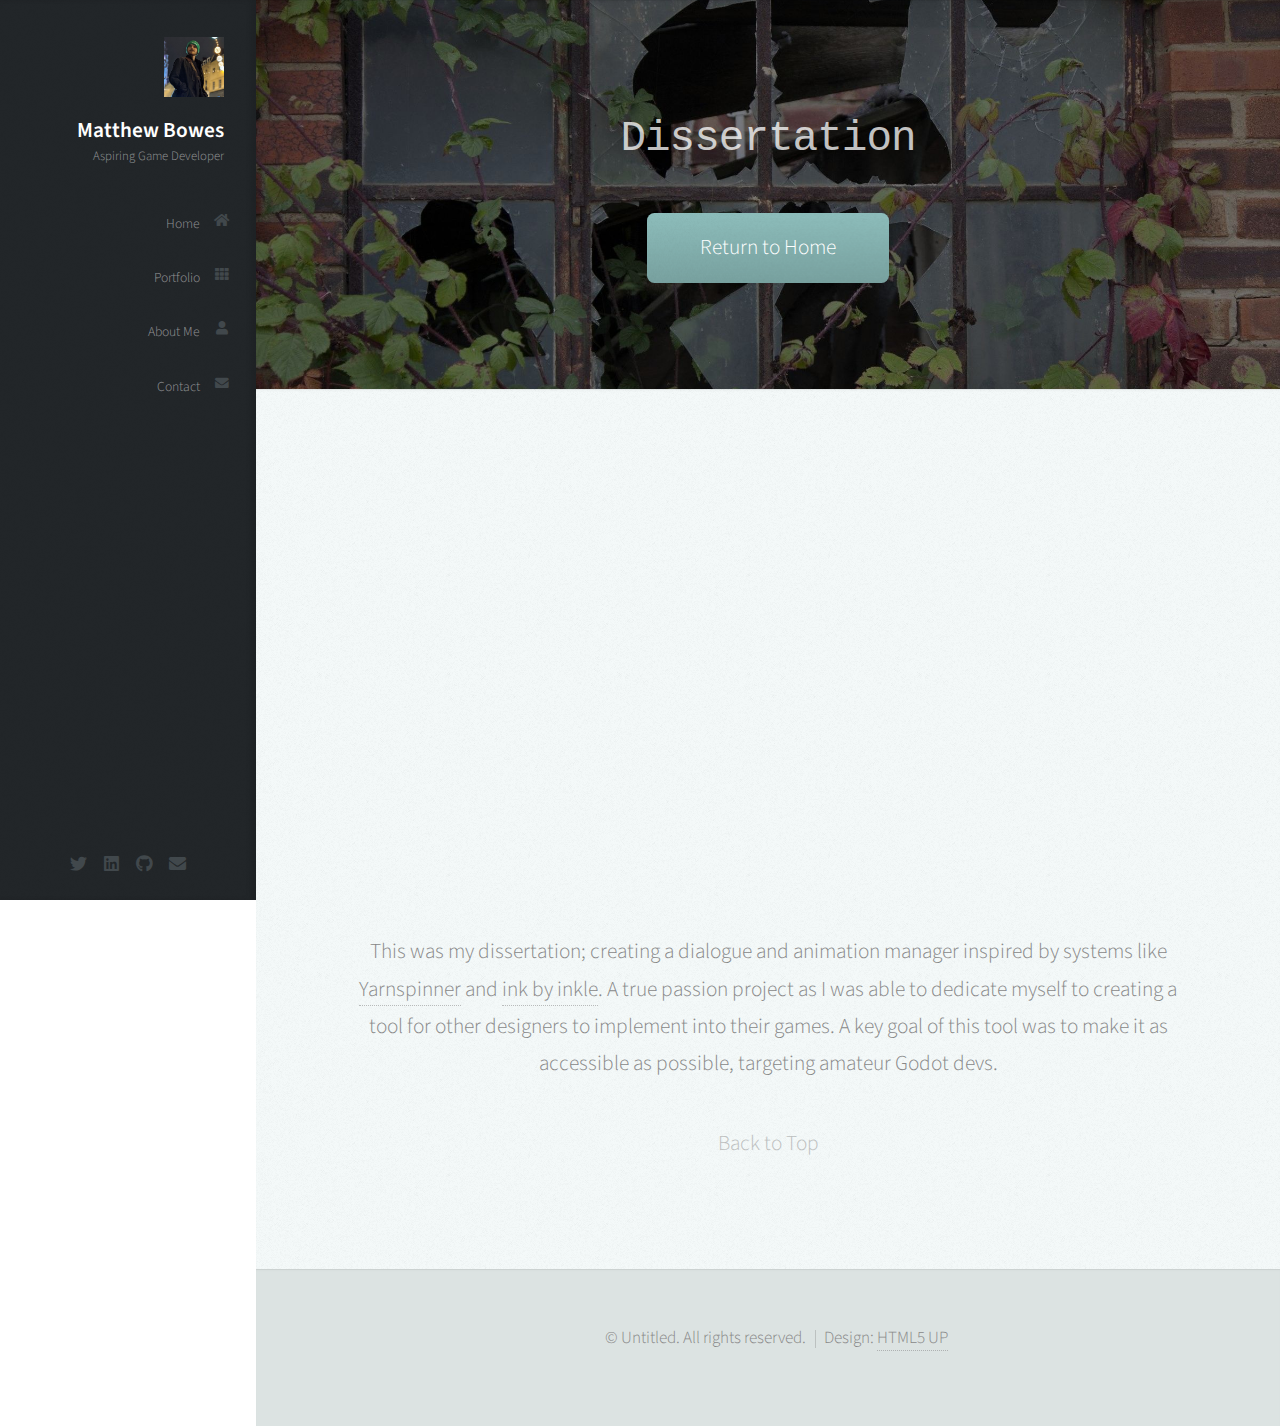
==== commit 9ac77143: "Small cleanup and made dissertaion page easier to navigate on mobile" ====
--- a/Dissertation.html
+++ b/Dissertation.html
@@ -10,6 +10,7 @@
 		<meta charset="utf-8" />
 		<meta name="viewport" content="width=device-width, initial-scale=1, user-scalable=no" />
 		<link rel="stylesheet" href="assets/css/main.css" />
+		<link rel="shortcut icon" type="image/x-icon" href="favicon.ico">
 	</head>
 	<body class="is-preload">
 
@@ -20,7 +21,7 @@
 
 					<!-- Logo -->
 						<div id="logo">
-							<span class="image avatar"><img src="images/avatar2.jpg" alt="" /></span>
+							<span class="image avatar"><img src="images/PERSONAL/avatar2.jpg" alt="" /></span>
 							<h1 id="title">Matthew Bowes</h1>
 							<p>Aspiring Game Developer</p>
 						</div>
@@ -42,6 +43,7 @@
 					<!-- Social Icons -->
 						<ul class="icons">
 							<li><a href="https://twitter.com/MattBowes_dev" class="icon brands fa-twitter"><span class="label">Twitter</span></a></li>
+							<li><a href="https://www.linkedin.com/in/matthew-bowes-9453aa211/" class="icon brands fa-linkedin"><span class="label">Linkedin</span></a></li>
 							<li><a href="https://github.com/Xenntric" class="icon brands fa-github"><span class="label">Github</span></a></li>
 							<li><a href="#contact" class="icon solid fa-envelope"><span class="label">Email</span></a></li>
 						</ul>
@@ -86,6 +88,7 @@
 										A true passion project as I was able to dedicate myself to creating a tool for other designers to implement into their games. 
 										A key goal of this tool was to make it as accessible as possible, targeting amateur Godot devs.
 									</p>
+									<a href="#top" class="scrolly"><p style="opacity: .5;">Back to Top</p></a>
 		
 								</div>
 							</section>
--- a/assets/css/main.css
+++ b/assets/css/main.css
@@ -2275,7 +2275,7 @@
 				background-color: #81918E;
 				width: auto;
 				height: auto;
-				background-image: url("../../images/replacementBanner.jpg");
+				background-image: url("../../images/PERSONAL/replacementBanner.jpg");
 			}
 
 			#main > section.two {
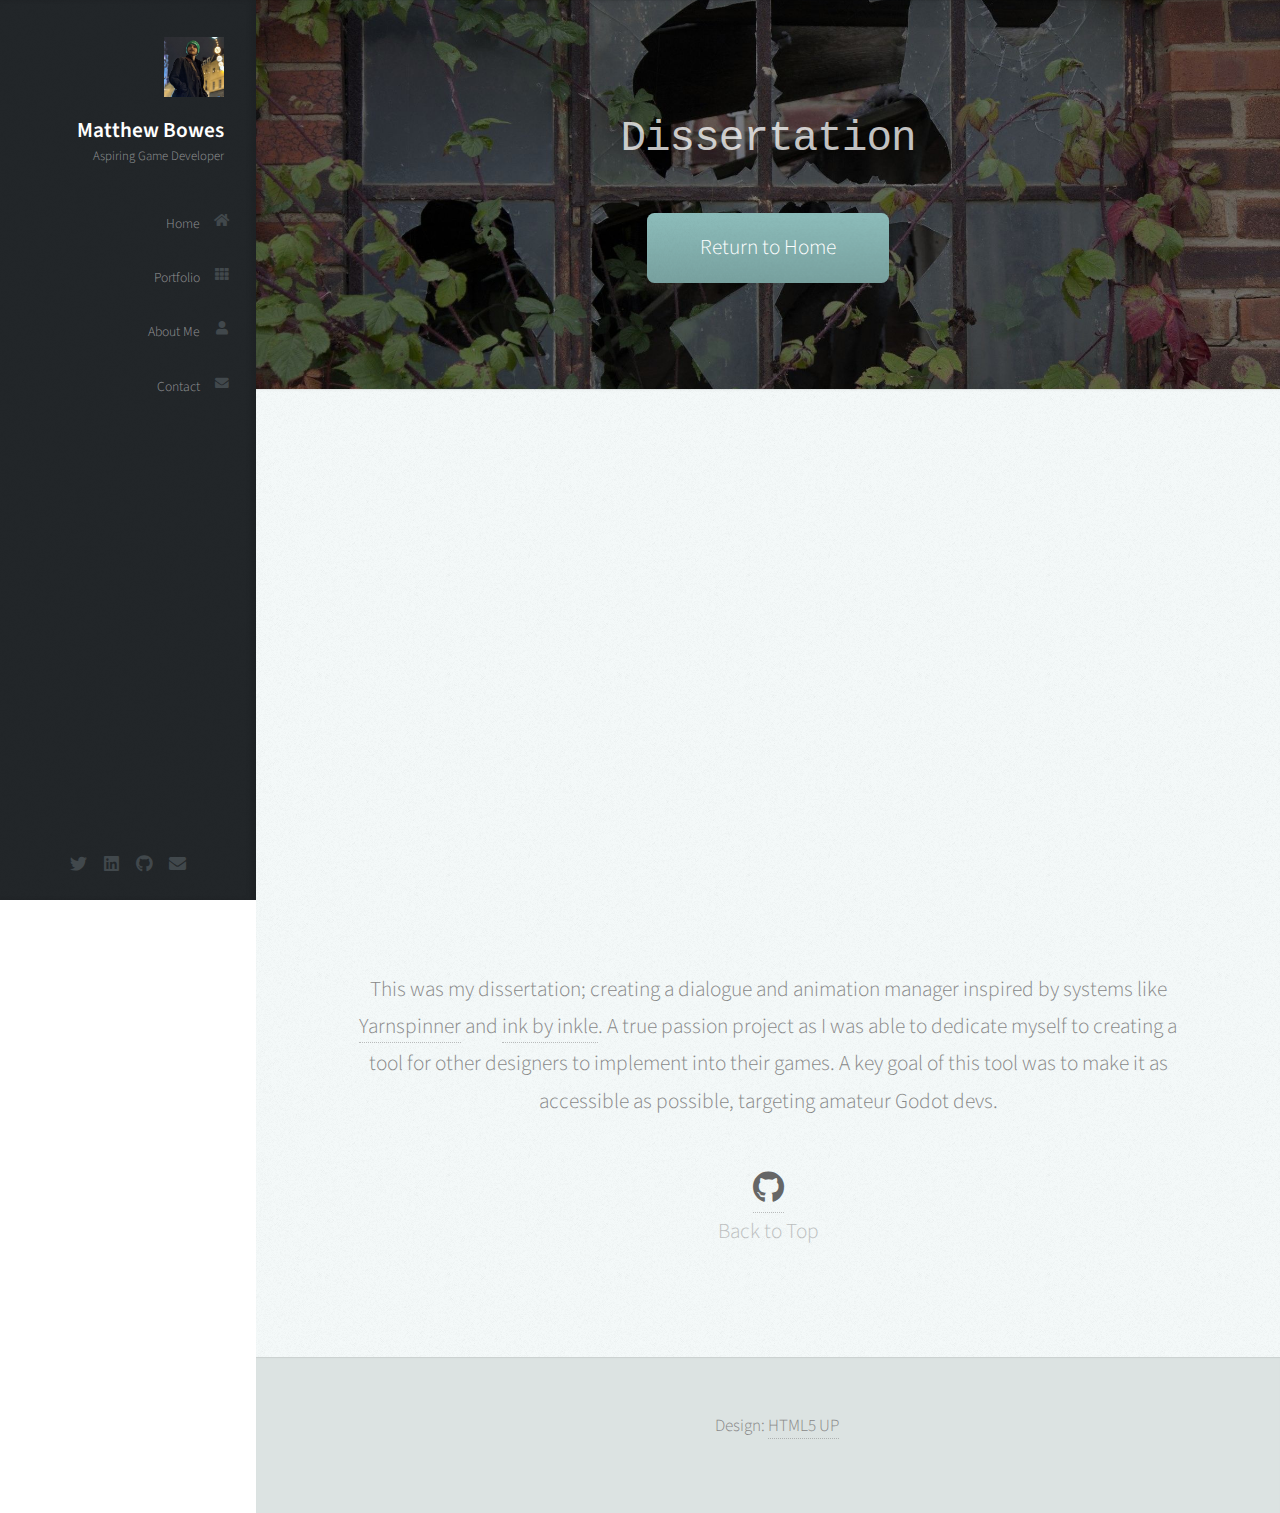
==== commit 6aabe38e: "Updated Personal Projects page as well as WIPs page. Added appropriate links under each project." ====
--- a/Dissertation.html
+++ b/Dissertation.html
@@ -6,7 +6,7 @@
 -->
 <html>
 	<head>
-		<title>Prologue by HTML5 UP</title>
+		<title>MJB Gamedev Portfolio</title>
 		<meta charset="utf-8" />
 		<meta name="viewport" content="width=device-width, initial-scale=1, user-scalable=no" />
 		<link rel="stylesheet" href="assets/css/main.css" />
@@ -82,12 +82,14 @@
 	
 									<!--<a class="image centered"> <img src="images/Dissertation.gif" alt="" /></a>-->
 									<div class="youtube-video-container"><iframe src="https://www.youtube.com/embed/N8yoUwoDqts" title="YouTube video player" frameborder="0" allow="accelerometer; autoplay; clipboard-write; encrypted-media; gyroscope; picture-in-picture" allowfullscreen></iframe></div>
+									<br/>
 									<p>
 										This was my dissertation; creating a dialogue and animation manager inspired by systems like 
 										<a href="https://yarnspinner.dev">Yarnspinner</a> and <a href="https://www.inklestudios.com/ink/">ink by inkle</a>.
 										A true passion project as I was able to dedicate myself to creating a tool for other designers to implement into their games. 
 										A key goal of this tool was to make it as accessible as possible, targeting amateur Godot devs.
 									</p>
+									<h3><a href="https://github.com/Xenntric/Dissertation-Project" class="icon brands fa-github"><span class="label">Github</span></a></h3>
 									<a href="#top" class="scrolly"><p style="opacity: .5;">Back to Top</p></a>
 		
 								</div>
@@ -195,7 +197,7 @@
 
 				<!-- Copyright -->
 					<ul class="copyright">
-						<li>&copy; Untitled. All rights reserved.</li><li>Design: <a href="http://html5up.net">HTML5 UP</a></li>
+						<!-- <li>&copy; Untitled. All rights reserved.</li>--><li>Design: <a href="http://html5up.net">HTML5 UP</a></li>
 					</ul>
 
 			</div>
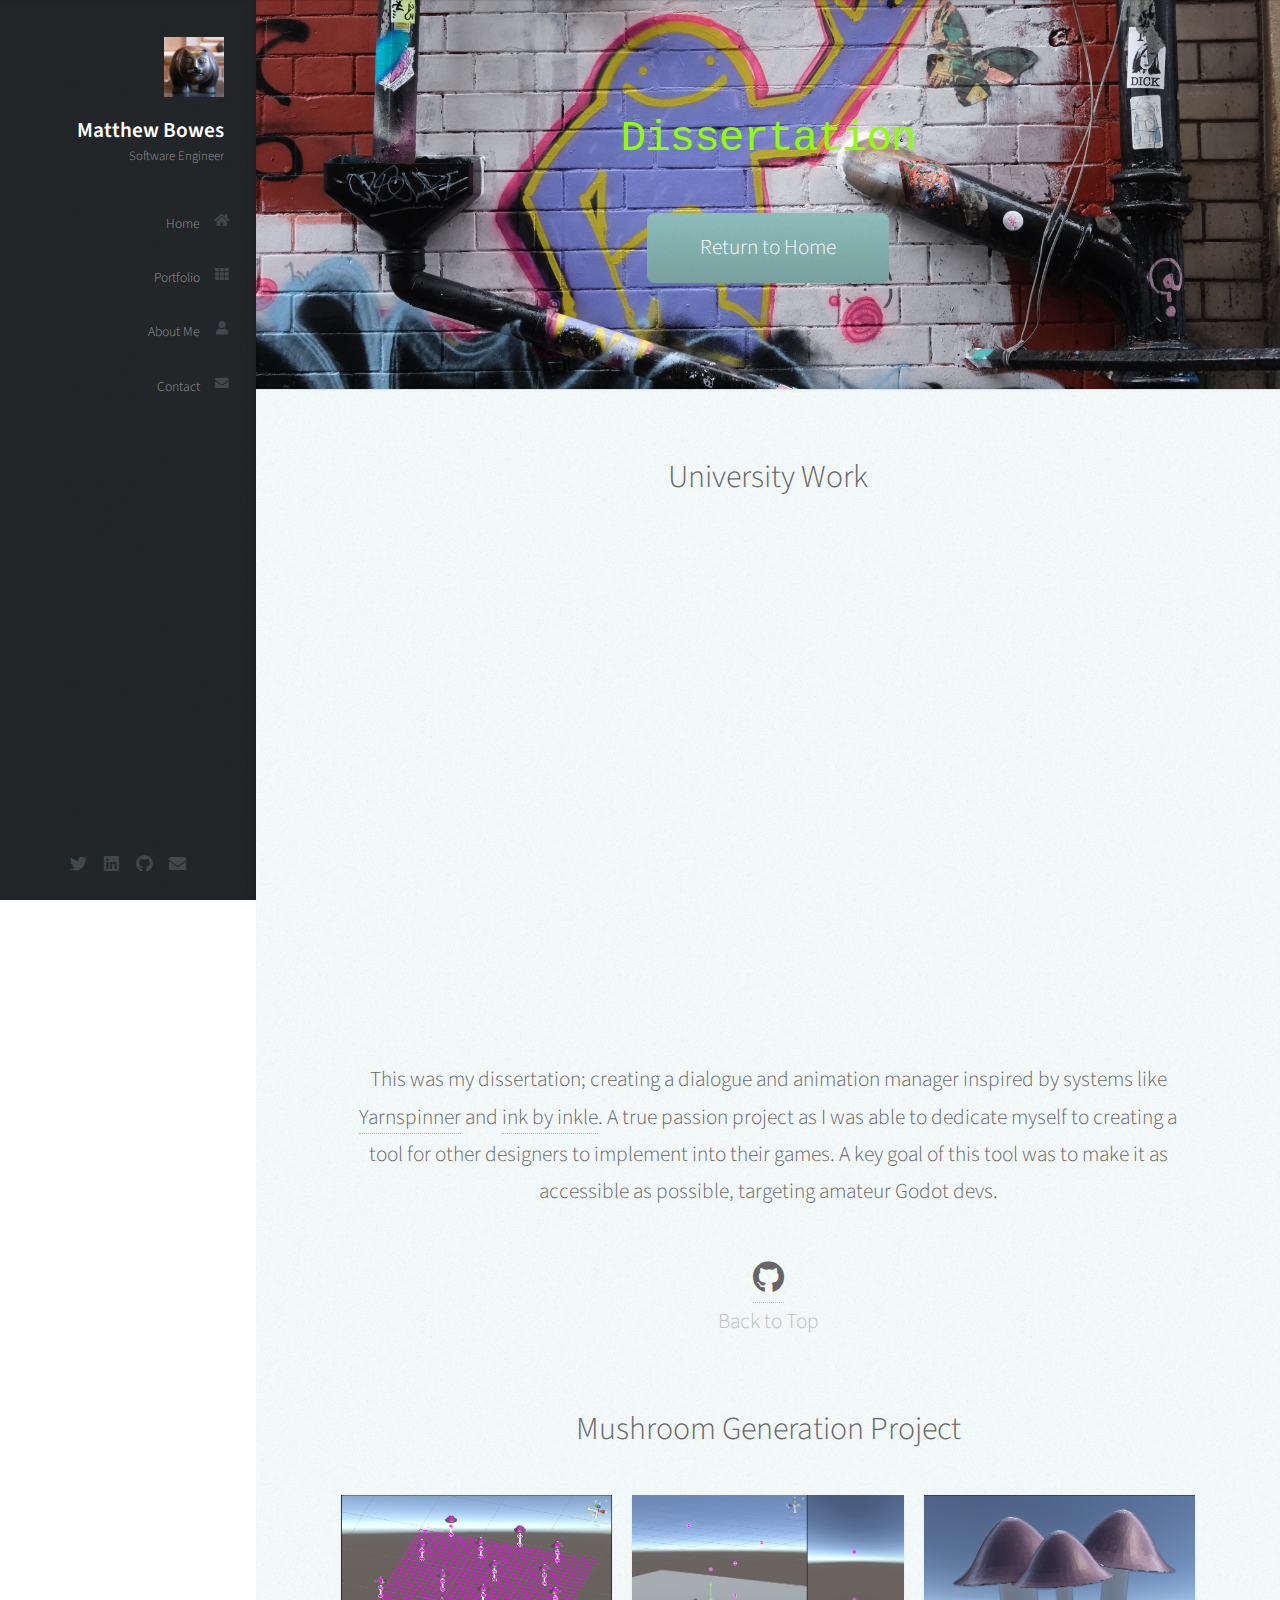
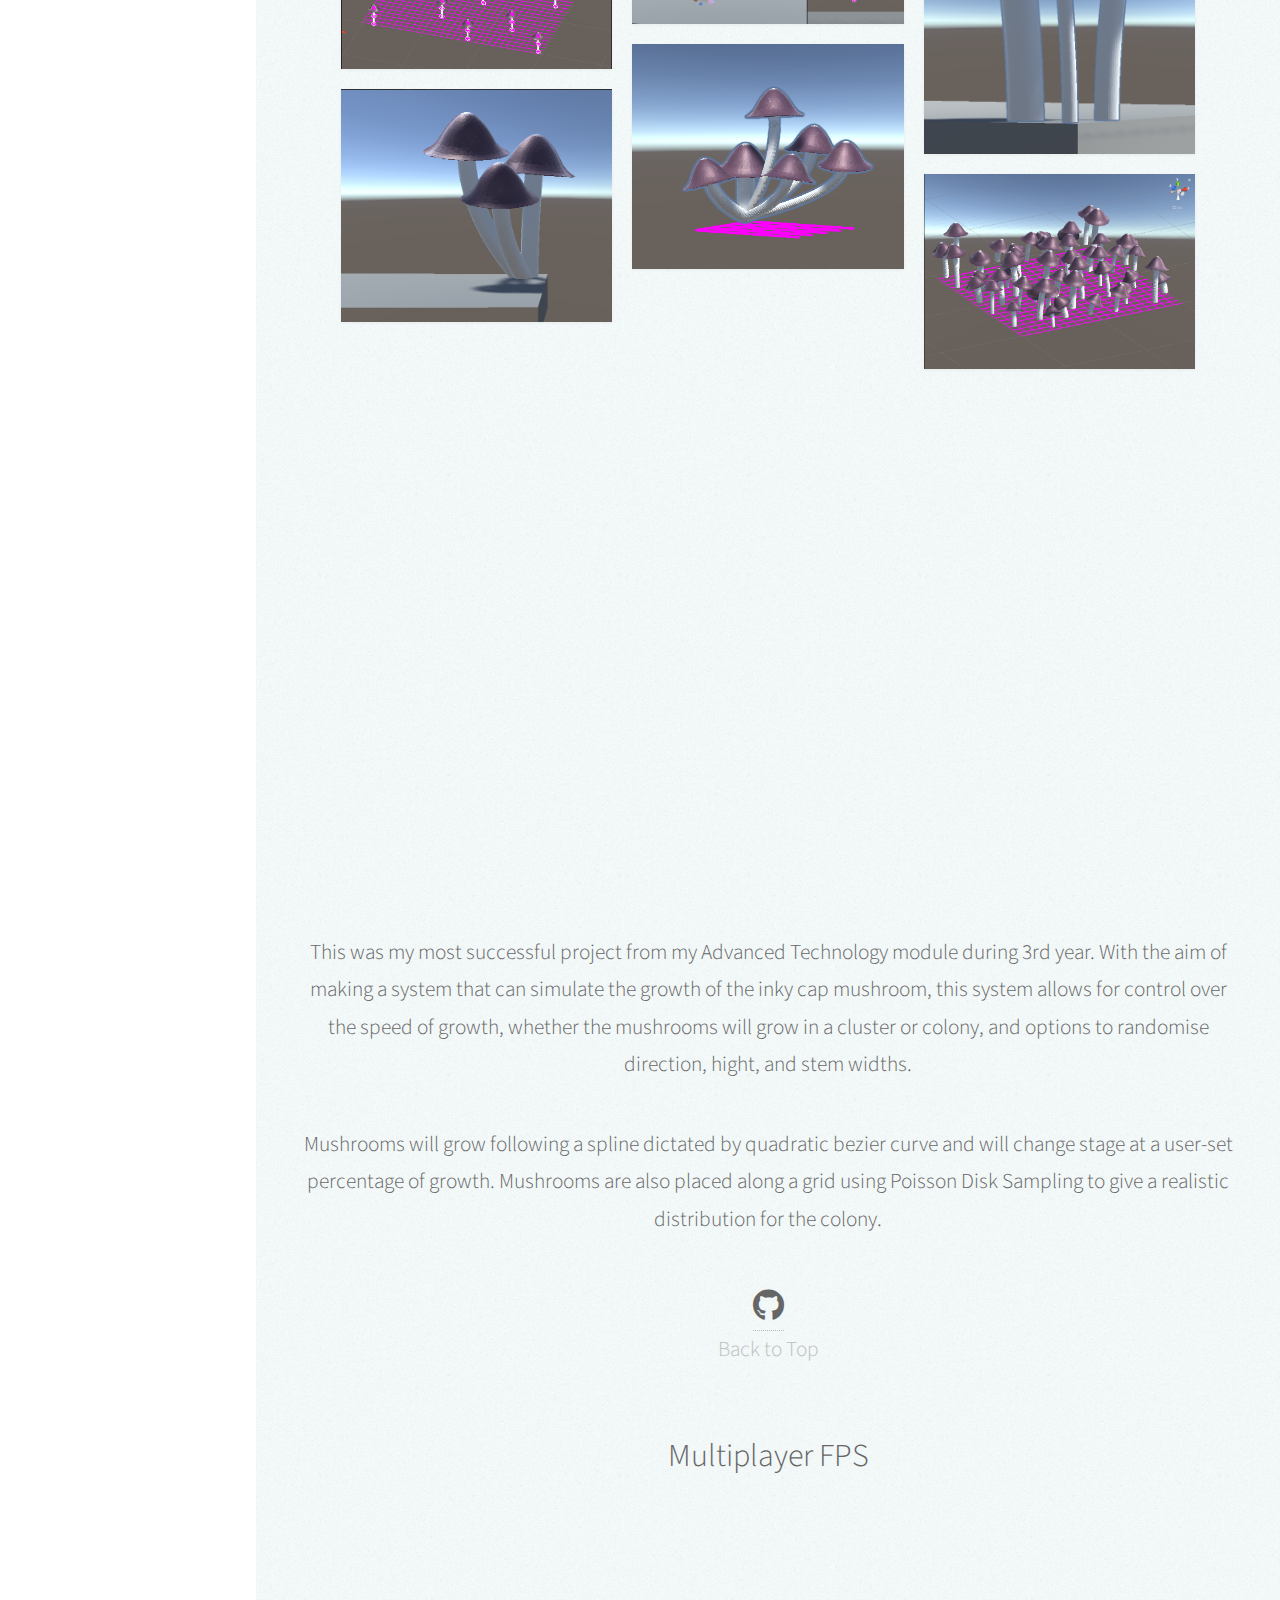
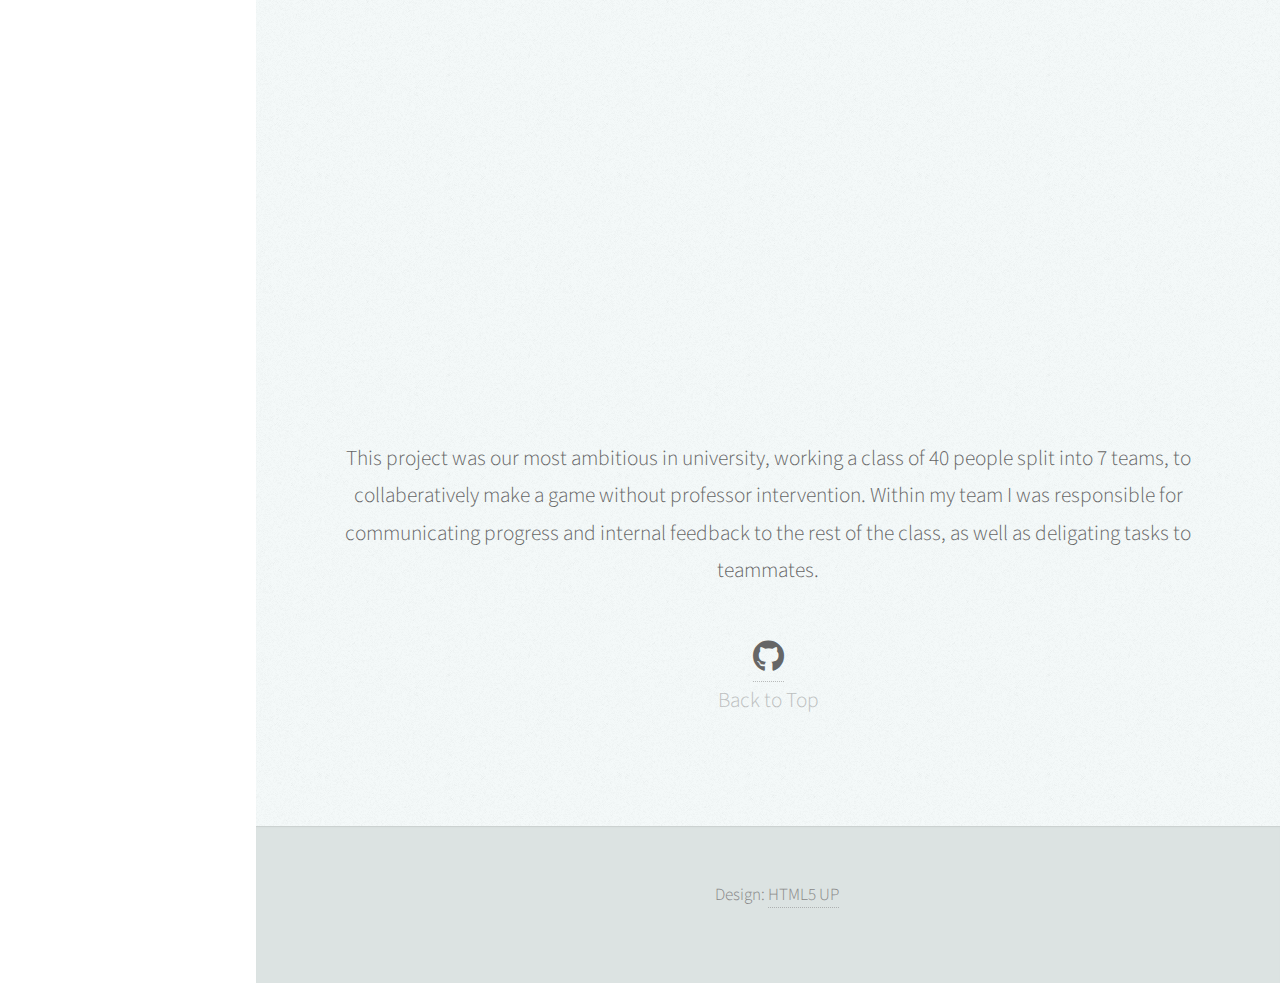
==== commit 966da575: "finish updating website, for now" ====
--- a/Dissertation.html
+++ b/Dissertation.html
@@ -20,11 +20,11 @@
 				<div class="top">
 
 					<!-- Logo -->
-						<div id="logo">
-							<span class="image avatar"><img src="images/PERSONAL/avatar2.jpg" alt="" /></span>
-							<h1 id="title">Matthew Bowes</h1>
-							<p>Aspiring Game Developer</p>
-						</div>
+					<div id="logo">
+						<span class="image avatar"><img src="images/PERSONAL/icon.JPG" alt="" /></span>
+						<h1 id="title">Matthew Bowes</h1>
+						<p>Software Engineer</p>
+					</div>
 
 					<!-- Nav -->
 						<nav id="nav">
@@ -56,140 +56,107 @@
 			<div id="main">
 
 				<!-- Intro -->
-					<section id="top" class="one dark cover">
-						<div class="container">
-							
-							<header>
-								<h2 class="alt">Dissertation</h2>
-							</header>
-							
-							<footer><a href="index.html" class="button">Return to Home</a></footer>
+				<section id="top" class="one dark cover">
+					<div class="container">
+						
+						<header>
+							<h2 class="alt">Dissertation</h2>
+						</header>
+						
+						<footer><a href="index.html" class="button">Return to Home</a></footer>
 
-						</div>
-					</section>
+					</div>
+				</section>
 
 				<!-- Portfolio -->
-					<section id="portfolio" class="two">
-						<div class="container">
-							<!--
-							<header>
-								<h2>Portfolio</h2>
-							</header>
-							-->
-
-							<section id="about" class="three">
-								<div class="container">
+				<section id="portfolio" class="two">
+					<div class="container">
+						<section id="about" class="three">
+							<div class="container">
+								<header>
+									<h3>University Work</h3>
+								</header>
+								<!--<a class="image centered"> <img src="images/Dissertation.gif" alt="" /></a>-->
+								<div class="youtube-video-container"><iframe src="https://www.youtube.com/embed/N8yoUwoDqts" title="YouTube video player" frameborder="0" allow="accelerometer; autoplay; clipboard-write; encrypted-media; gyroscope; picture-in-picture" allowfullscreen></iframe></div>
+								<br/>
+								<p><strong>
+									
+									This was my dissertation; creating a dialogue and animation manager inspired by systems like 
+									<a href="https://yarnspinner.dev">Yarnspinner</a> and <a href="https://www.inklestudios.com/ink/">ink by inkle</a>.
+									A true passion project as I was able to dedicate myself to creating a tool for other designers to implement into their games. 
+									A key goal of this tool was to make it as accessible as possible, targeting amateur Godot devs.
+								</strong>
+								</p>
+								<h3><a href="https://github.com/Xenntric/Dissertation-Project" class="icon brands fa-github"><span class="label">Github</span></a></h3>
+								<a href="#top" class="scrolly"><p style="opacity: .5;">Back to Top</p></a>
 	
-									<!--<a class="image centered"> <img src="images/Dissertation.gif" alt="" /></a>-->
-									<div class="youtube-video-container"><iframe src="https://www.youtube.com/embed/N8yoUwoDqts" title="YouTube video player" frameborder="0" allow="accelerometer; autoplay; clipboard-write; encrypted-media; gyroscope; picture-in-picture" allowfullscreen></iframe></div>
-									<br/>
-									<p>
-										This was my dissertation; creating a dialogue and animation manager inspired by systems like 
-										<a href="https://yarnspinner.dev">Yarnspinner</a> and <a href="https://www.inklestudios.com/ink/">ink by inkle</a>.
-										A true passion project as I was able to dedicate myself to creating a tool for other designers to implement into their games. 
-										A key goal of this tool was to make it as accessible as possible, targeting amateur Godot devs.
-									</p>
-									<h3><a href="https://github.com/Xenntric/Dissertation-Project" class="icon brands fa-github"><span class="label">Github</span></a></h3>
-									<a href="#top" class="scrolly"><p style="opacity: .5;">Back to Top</p></a>
-		
-								</div>
-							</section>
-							
-							<!--
-							<div class="row">
-								<div class="col-4 col-12-mobile">
-									<article class="item">
-										<a href="#" class="image fit"><img src="images/Dissertation.gif" alt="" /></a>
-										<header>
-											<h3>Dissertation Project</h3>
-										</header>
-									</article>
-									<article class="item">
-										<a href="#" class="image fit"><img src="images/Outline.gif" alt="" /></a>
-										<header>
-											<h3>Train Ride</h3>
-										</header>
-									</article>
-								</div>
-								<div class="col-4 col-12-mobile">
-									<article class="item">
-										<a href="#" class="image fit"><img src="images/mushroomGrow.gif" alt="" /></a>
-										<header>
-											<h3>Procedural Mushroom Generation</h3>
-										</header>
-									</article>
-									<article class="item">
-										<a href="#" class="image fit"><img src="images/Game Jams.gif" alt="" /></a>
-										<header>
-											<h3>Game Jams</h3>
-										</header>
-									</article>
-								</div>
-								<div class="col-4 col-12-mobile">
-									<article class="item">
-										<a href="#" class="image fit"><img src="images/KojimaWars.gif" alt="" /></a>
-										<header>
-											<h3>Kojima Wars</h3>
-										</header>
-									</article>
-									<article class="item">
-										<a href="#" class="image fit"><img src="images/WIPs.gif" alt="" /></a>
-										<header>
-											<h3>Works in Progress</h3>
-										</header>
-									</article>
+							</div>
+						</section>
+						<section id="portfolio" class="two">
+							<div class="container">
+								<header>
+									<h3>Mushroom Generation Project</h3>
+								</header>
+								<div class="row">
+									<div class="col-4 col-12-mobile">
+										<article class="item">
+											<a href="" class="image fit scrolly"><img src="images/MUSHROOMS/grid1.png" alt="" /></a>
+										</article>
+										<article class="item">
+											<a href="" class="image fit scrolly"><img src="images/MUSHROOMS/clusterrender.png" alt="" /></a>
+										</article>
+									</div>
+									<div class="col-4 col-12-mobile">
+										<article class="item">
+											<a href="" class="image fit scrolly"><img src="images/MUSHROOMS/Bezier Curve Plotting Stem Generate Tris 10.gif" alt="" /></a>
+										</article>
+										<article class="item">
+											<a href="" class="image fit scrolly"><img src="images/MUSHROOMS/grid3.png" alt="" /></a>
+										</article>
+									</div>
+									<div class="col-4 col-12-mobile">
+										<article class="item">
+											<a href="" class="image fit scrolly"><img src="images/MUSHROOMS/colonyrender.png" alt="" /></a>
+										</article>
+										<article class="item">
+											<a href="" class="image fit scrolly"><img src="images/MUSHROOMS/grid2.png" alt="" /></a>
+										</article>
+										
+									</div>
+									
 								</div>
 							</div>
-							-->
-						</div>
-					</section>
+							<br>
+							<div class="youtube-video-container"><iframe src="https://www.youtube.com/embed/RnwThO5MRXs" title="AT - Mushroom Generation showreel"  frameborder="0" allow="accelerometer; autoplay; clipboard-write; encrypted-media; gyroscope; picture-in-picture" allowfullscreen></iframe></div>
+							<p><strong>
+								This was my most successful project from my Advanced Technology module during 3rd year. With the aim of making a system that can simulate
+								the growth of the inky cap mushroom, this system allows for control over the speed of growth, whether the mushrooms will grow in a cluster
+								or colony, and options to randomise direction, hight, and stem widths.
+							</strong></p>
+							<p><strong>
+								Mushrooms will grow following a spline dictated by quadratic bezier curve and will change stage at a user-set percentage of growth.
+								Mushrooms are also placed along a grid using Poisson Disk Sampling to give a realistic distribution for the colony.
+							</strong></p>
+							<h3><a href="https://github.com/Xenntric/Unity-Mushroom-Gen" class="icon brands fa-github"><span class="label">Github</span></a></h3>
+							<a href="#top" class="scrolly"><p style="opacity: .5;">Back to Top</p></a>
+						</section>
+						<section id="about" class="three">
+							<div class="container">
+								<header>
+									<h3>Multiplayer FPS</h3>
+								</header>
+								<!--<a class="image centered"> <img src="images/Dissertation.gif" alt="" /></a>-->
+								<div class="youtube-video-container"><iframe src="https://www.youtube.com/embed/UU7p9K4vwEo" title="Kojima Wars Trailer - Case Games" frameborder="0" allow="accelerometer; autoplay; clipboard-write; encrypted-media; gyroscope; picture-in-picture" allowfullscreen></iframe></div>
+								<br/>
+								<p><strong>This project was our most ambitious in university, working a class of 40 people split into 7 teams, to collaberatively make a game without professor intervention.
+									Within my team I was responsible for communicating progress and internal feedback to the rest of the class, as well as deligating tasks to teammates. 
 
-				<!-- About Me 
-					<section id="about" class="three">
-						<div class="container">
-
-							<header>
-								<h2>About Me</h2>
-							</header>
-
-							<a href="#" class="image featured"><img src="images/feature.jpg" alt="" /></a>
-
-							<p>Tincidunt eu elit diam magnis pretium accumsan etiam id urna. Ridiculus
-							ultricies curae quis et rhoncus velit. Lobortis elementum aliquet nec vitae
-							laoreet eget cubilia quam non etiam odio tincidunt montes. Elementum sem
-							parturient nulla quam placerat viverra mauris non cum elit tempus ullamcorper
-							dolor. Libero rutrum ut lacinia donec curae mus vel quisque sociis nec
-							ornare iaculis.</p>
-
-						</div>
-					</section>-->
-
-				<!-- Contact 
-					<section id="contact" class="four">
-						<div class="container">
-
-							<header>
-								<h2>Contact</h2>
-							</header>
-
-							<p>If you're interested in contacting me, leave your name, email, and message below and I'll get back to you as soon as possible</p>
-
-							<form method="post" action="#">
-								<div class="row">
-									<div class="col-6 col-12-mobile"><input type="text" name="name" placeholder="Name" /></div>
-									<div class="col-6 col-12-mobile"><input type="text" name="email" placeholder="Email" /></div>
-									<div class="col-12">
-										<textarea name="message" placeholder="Message"></textarea>
-									</div>
-									<div class="col-12">
-										<input type="submit" value="Send Message" />
-									</div>
-								</div>
-							</form>
-
-						</div>
-					</section>-->
-
+								</strong></p><h3><a href="https://github.com/GamesTech/CGD-2022" class="icon brands fa-github"><span class="label">Github</span></a></h3>
+								<a href="#top" class="scrolly"><p style="opacity: .5;">Back to Top</p></a>
+							</div>
+						</section>
+					</div>
+				</section>
 			</div>
 
 		<!-- Footer -->
--- a/assets/css/main.css
+++ b/assets/css/main.css
@@ -2244,7 +2244,7 @@
 
 			#main > section.dark {
 				color: #ddd;
-				color: rgba(255, 255, 255, 0.75);
+				color: rgb(145, 255, 0);
 			}
 
 				#main > section.dark h2, #main > section.dark h3, #main > section.dark h4, #main > section.dark h5, #main > section.dark h6 {
@@ -2275,7 +2275,7 @@
 				background-color: #81918E;
 				width: auto;
 				height: auto;
-				background-image: url("../../images/PERSONAL/replacementBanner.jpg");
+				background-image: url("../../images/PERSONAL/banner.JPG");
 			}
 
 			#main > section.two {
